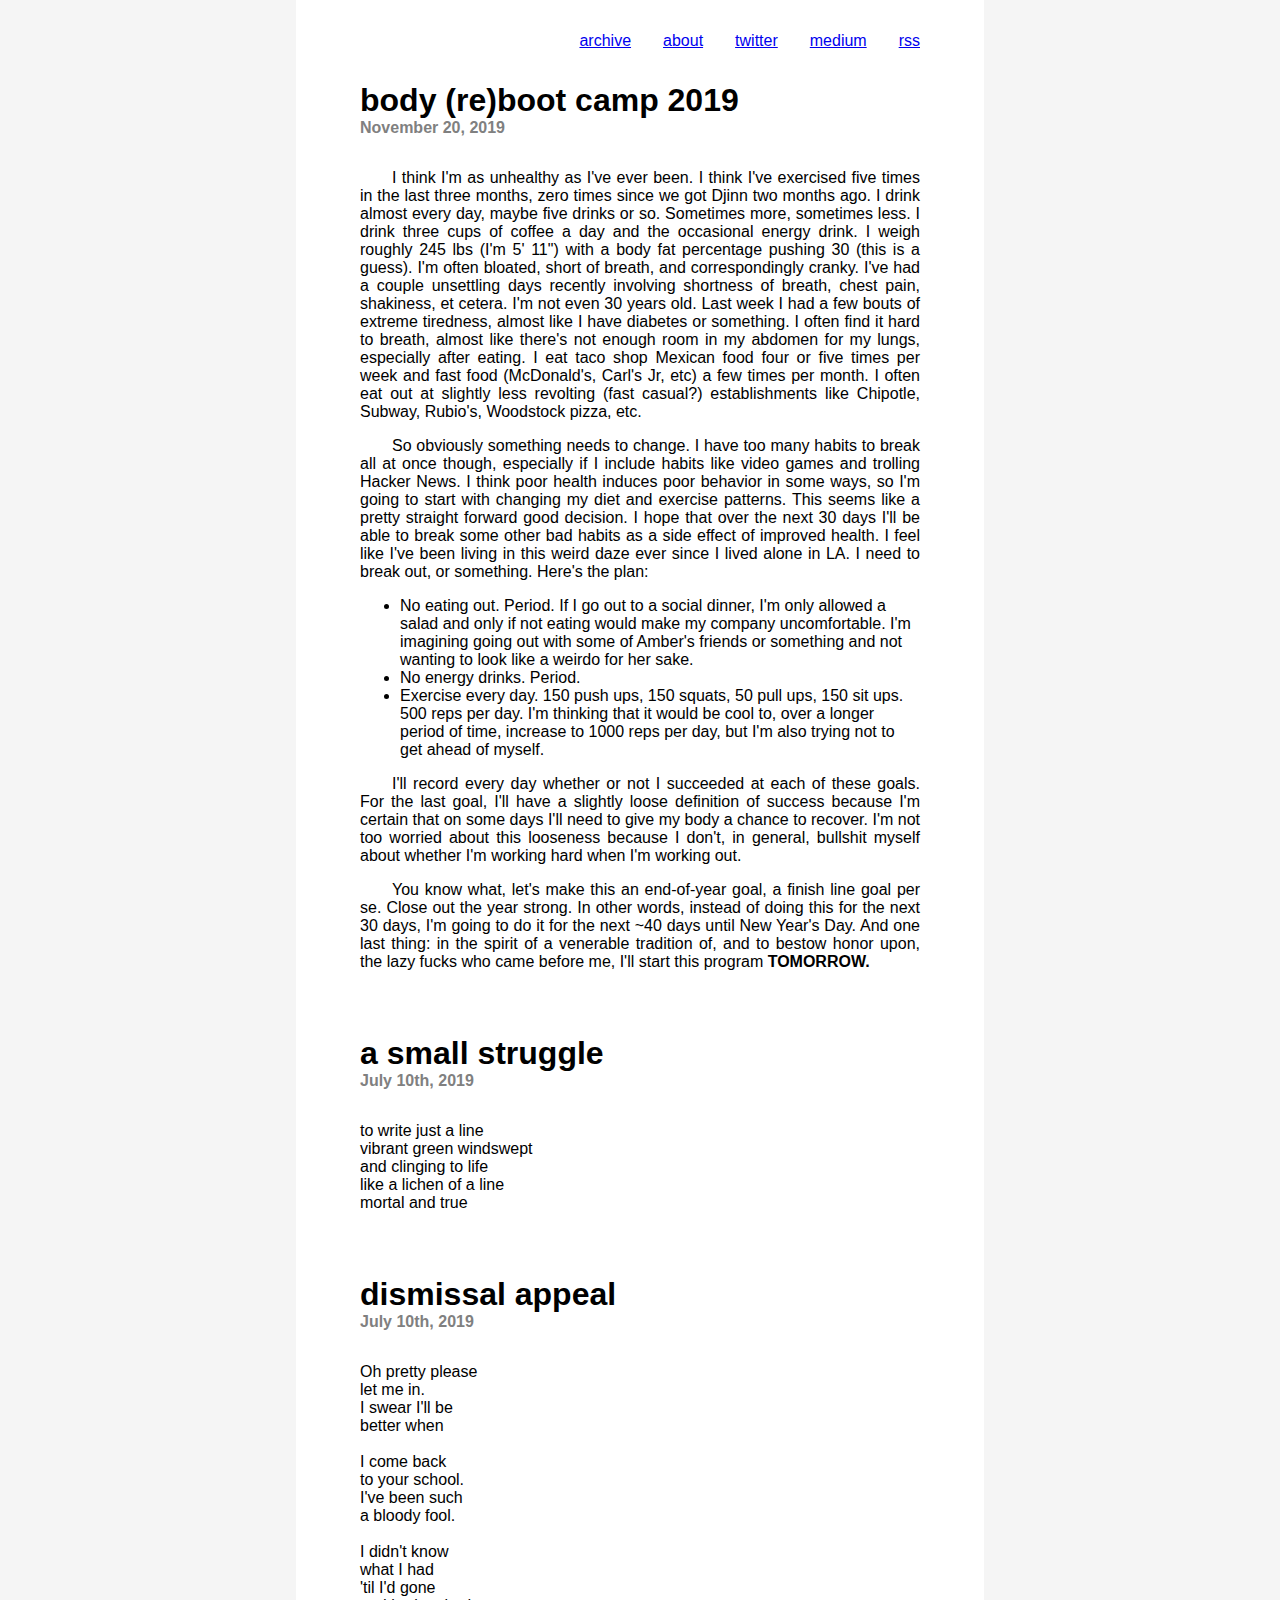
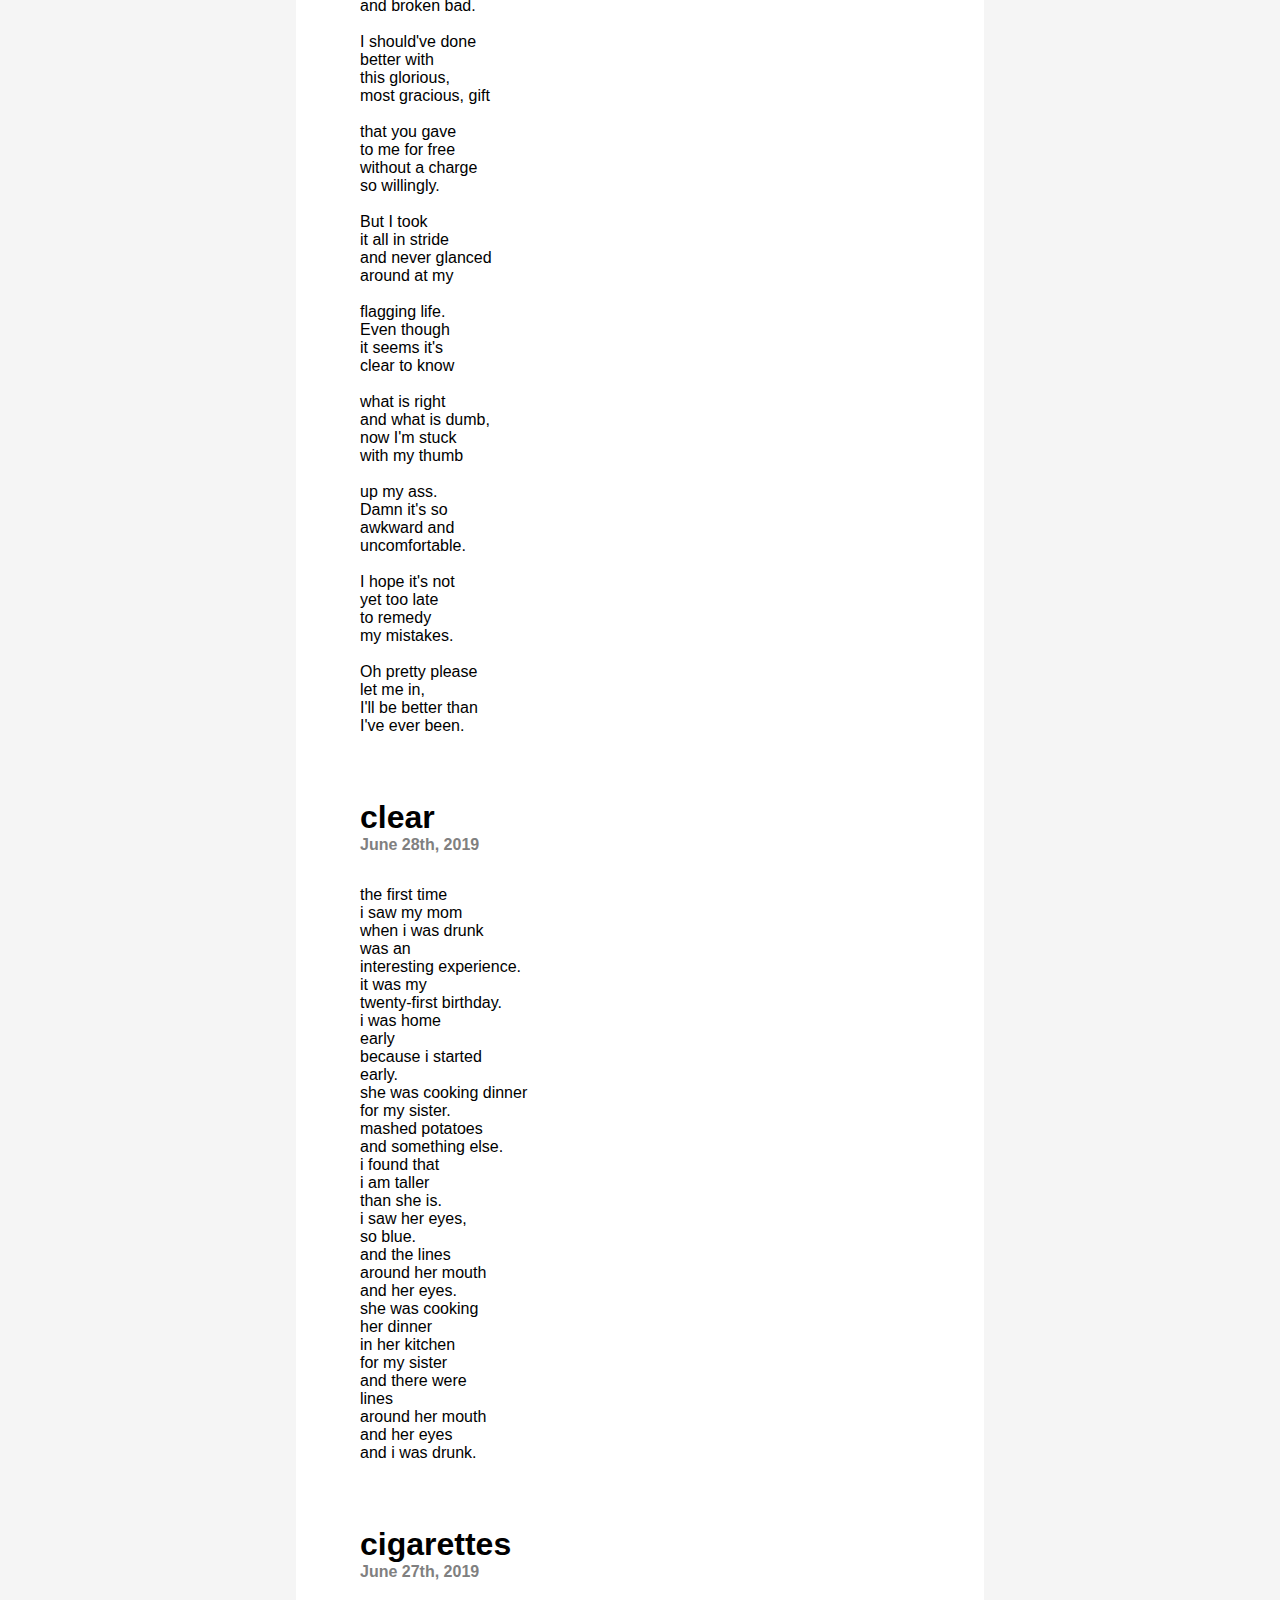
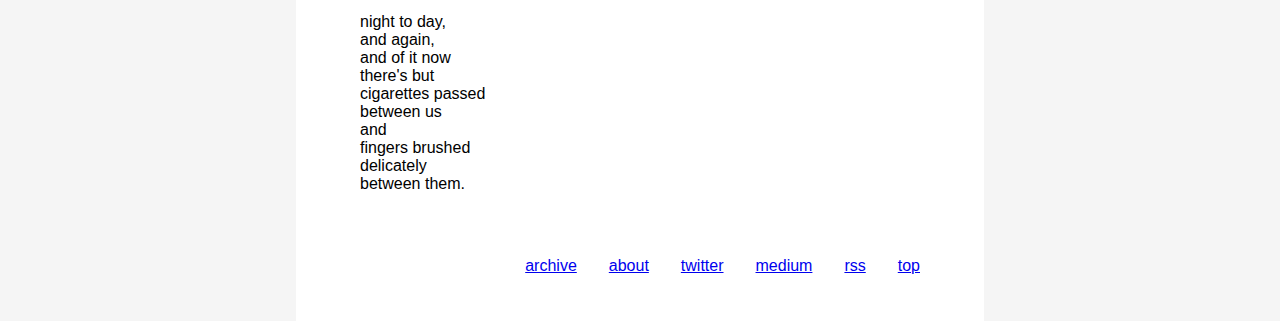
==== src/index.html @ 3541e0ed "Remove 'posted on' from headers" ====
<!DOCTYPE html>
<html>
<head>
   <link rel="stylesheet" content-type="text/css" href="index.css" />
   <title>jckzlg</title>
</head>
<body id="top">
  <header class="main-header">
    <nav>
      <a href="/rss">rss</a>
      <a href="medium">medium</a>
      <a href="twitter">twitter</a>
      <a href="/about">about</a>
      <a href="/archive">archive</a>
      <div style="clear: both" />
    </nav>
  </header>

  <article id="clear" class="reflection">
    <header>
      <h1 class="title">
        body (re)boot camp 2019
      </h1>

      <h4 class="posted-date">
         <time datetime="2019-11-20">November 20, 2019</time>
      </h4>
    </header>

    <p>
      I think I'm as unhealthy as I've ever been. I think I've exercised five times in the last
      three months, zero times since we got Djinn two months ago. I drink almost every day, maybe five
      drinks or so. Sometimes more, sometimes less. I drink three cups of coffee a day and the
      occasional energy drink. I weigh roughly 245 lbs (I'm 5' 11") with
      a body fat percentage pushing 30 (this is a guess). I'm often bloated, short of breath, and
      correspondingly cranky. I've had a couple unsettling days recently involving shortness of breath,
      chest pain, shakiness, et cetera. I'm not even 30 years old. Last week I had a few bouts
      of extreme tiredness, almost like I have diabetes or something. I often find it hard to breath,
      almost like there's not enough room in my abdomen for my lungs, especially after eating. I eat
      taco shop Mexican food four or five times per week and fast food (McDonald's, Carl's Jr, etc) a few
      times per month. I often eat out at slightly less revolting (fast casual?)
      establishments like Chipotle, Subway, Rubio's, Woodstock pizza, etc.
		</p>
    <p>
      So obviously something needs to change. I have too many habits to break all at once though, especially
      if I include habits like video games and trolling Hacker News. I think poor health induces
      poor behavior in some ways, so I'm going to start with changing my diet and exercise patterns. This seems like a pretty
      straight forward good decision. I hope that over the next 30 days I'll be able to break some other  
      bad habits as a side effect of improved health. I feel like I've been living in this weird daze ever since I lived alone in LA. I
      need to break out, or something. Here's the plan:
		</p>
    <ul>
      <li>
        No eating out. Period. If I go out to a social dinner, I'm only allowed a salad and only if
        not eating would make my company uncomfortable. I'm imagining going out with some of Amber's friends
        or something and not wanting to look like a weirdo for her sake.
      </li>
      <li>
        No energy drinks. Period.
      </li>
      <li>
        Exercise every day. 150 push ups, 150 squats, 50 pull ups, 150 sit ups. 500 reps per day. I'm 
        thinking that it would be cool to, over a longer period of time, increase to 1000 reps per
        day, but I'm also trying not to get ahead of myself.
      </li>
     </ul>
     <p>
       I'll record every day whether or not I succeeded at each of these goals. For the last goal, I'll have
       a slightly loose definition of success because I'm certain that on some days I'll need to give
       my body a chance to recover. I'm not too worried about this looseness because I don't, in general,
       bullshit myself about whether I'm working hard when I'm working out.
     </p>
     <p>
       You know what, let's make this an end-of-year goal, a finish line goal per se. Close out the year strong. In other words,
       instead of doing this for the next 30 days, I'm going to do it for the next ~40 days until New
       Year's Day. And one last thing: in the spirit of a venerable tradition of, and to bestow honor upon, the
       lazy fucks who came before me, I'll start this program <strong>TOMORROW.</strong>
     </p>
  </article>

  <article id="clear" class="poem">
    <header>
      <h1 class="title">
        a small struggle
      </h1>

      <h4 class="posted-date">
         <time datetime="2019-07-10">July 10th, 2019</time>
      </h4>
    </header>

    <p>
      to write just a line<br>
      vibrant green windswept<br>
      and clinging to life<br>
      like a lichen of a line<br>
      mortal and true
		</p>
  </article>

  <article id="clear" class="poem">
    <header>
      <h1 class="title">
        dismissal appeal
      </h1>

      <h4 class="posted-date">
         <time datetime="2019-07-10">July 10th, 2019</time>
      </h4>
    </header>

    <p>
      Oh pretty please<br>
      let me in.<br>
      I swear I'll be<br>
      better when<br><br>

      I come back<br>
      to your school.<br>
      I've been such<br>
      a bloody fool.<br><br>

      I didn't know<br>
      what I had<br>
      'til I'd gone<br>
      and broken bad.<br><br>

      I should've done<br>
      better with<br>
      this glorious,<br>
      most gracious, gift<br><br>

      that you gave<br>
      to me for free<br>
      without a charge<br>
      so willingly.<br><br>

      But I took<br>
      it all in stride<br>
      and never glanced<br>
      around at my<br><br>

      flagging life.<br>
      Even though<br>
      it seems it's<br>
      clear to know<br><br>

      what is right<br>
      and what is dumb,<br>
      now I'm stuck<br>
      with my thumb<br><br>

      up my ass.<br>
      Damn it's so<br>
      awkward and<br>
      uncomfortable.<br><br>

      I hope it's not<br>
      yet too late<br>
      to remedy<br>
      my mistakes.<br><br>

      Oh pretty please<br>
      let me in,<br>
      I'll be better than<br>
      I've ever been.
		</p>
  </article>

  <article id="clear" class="poem">
    <header>
      <h1 class="title">
        clear
      </h1>

      <h4 class="posted-date">
         <time datetime="2019-06-28">June 28th, 2019</time>
      </h4>
    </header>

    <p>
			the first time<br>
			i saw my mom<br>
			when i was drunk<br>
			was an<br>
			interesting experience.<br>
			it was my<br>
			twenty-first birthday.<br>
			i was home<br>
			early<br>
			because i started<br>
			early.<br>
			she was cooking dinner<br>
			for my sister.<br>
			mashed potatoes<br>
			and something else.<br>
			i found that<br>
			i am taller<br>
			than she is.<br>
			i saw her eyes,<br>
			so blue.<br>
			and the lines<br>
			around her mouth<br>
			and her eyes.<br>
			she was cooking<br>
			her dinner<br>
			in her kitchen<br>
      for my sister<br>
			and there were<br>
			lines<br>
			around her mouth<br>
			and her eyes<br>
			and i was drunk.<br>
		</p>
  </article>

  <article id="cigarettse" class="poem">
    <header>
      <h1 class="title">
        cigarettes
      </h1>

      <h4 class="posted-date">
         <time datetime="2019-06-27">June 27th, 2019</time>
      </h4>
    </header>

    <p>
      night to day,<br>
      and again,<br>
      and of it now<br>
      there's but<br>
      cigarettes passed<br>
      between us<br>
      and<br>
      fingers brushed<br>
      delicately<br>
      between them.<br>
		</p>
  </article>

  <nav>
    <a href="#top">top</a>
    <a href="/rss">rss</a>
    <a href="medium">medium</a>
    <a href="twitter">twitter</a>
    <a href="/about">about</a>
    <a href="/archive">archive</a>
  </nav>
</body>

</html>
---- src/index.css ----
/*******************************************************************************
 * GENERAL STYLES
 ******************************************************************************/
h1,
h2,
h3,
h4,
h5,
h6 {
  margin: 0;
  padding: 0;
}

html {
  background-color: WhiteSmoke;
}

body {
  background-color: white;
  font-size: 16px;
  font-family: Verdana, Arial;
  margin: auto;
  max-width: 35em;
  padding: 0 4em 4em 4em;
}

/*******************************************************************************
 * HEADER STYLES
 ******************************************************************************/

.main-header {
  width: auto;
  margin: auto;
  padding-top: 2em;
  padding-bottom: 2em;
}

nav a {
  float: right;
  margin-left: 2em;
}

/*******************************************************************************
 * POST STYLES
 ******************************************************************************/

article {
  margin-bottom: 4em;
}

.reflection p {
  text-indent: 2em;
  text-align: justify;
}

header {
  margin-bottom: 2em;
}

.title {
  margin-bottom: 0;
}

.posted-date {
  color: Gray;
}

blockquote {
  text-align: left;
  font-size: 1.25em;
  color: Gray;
}
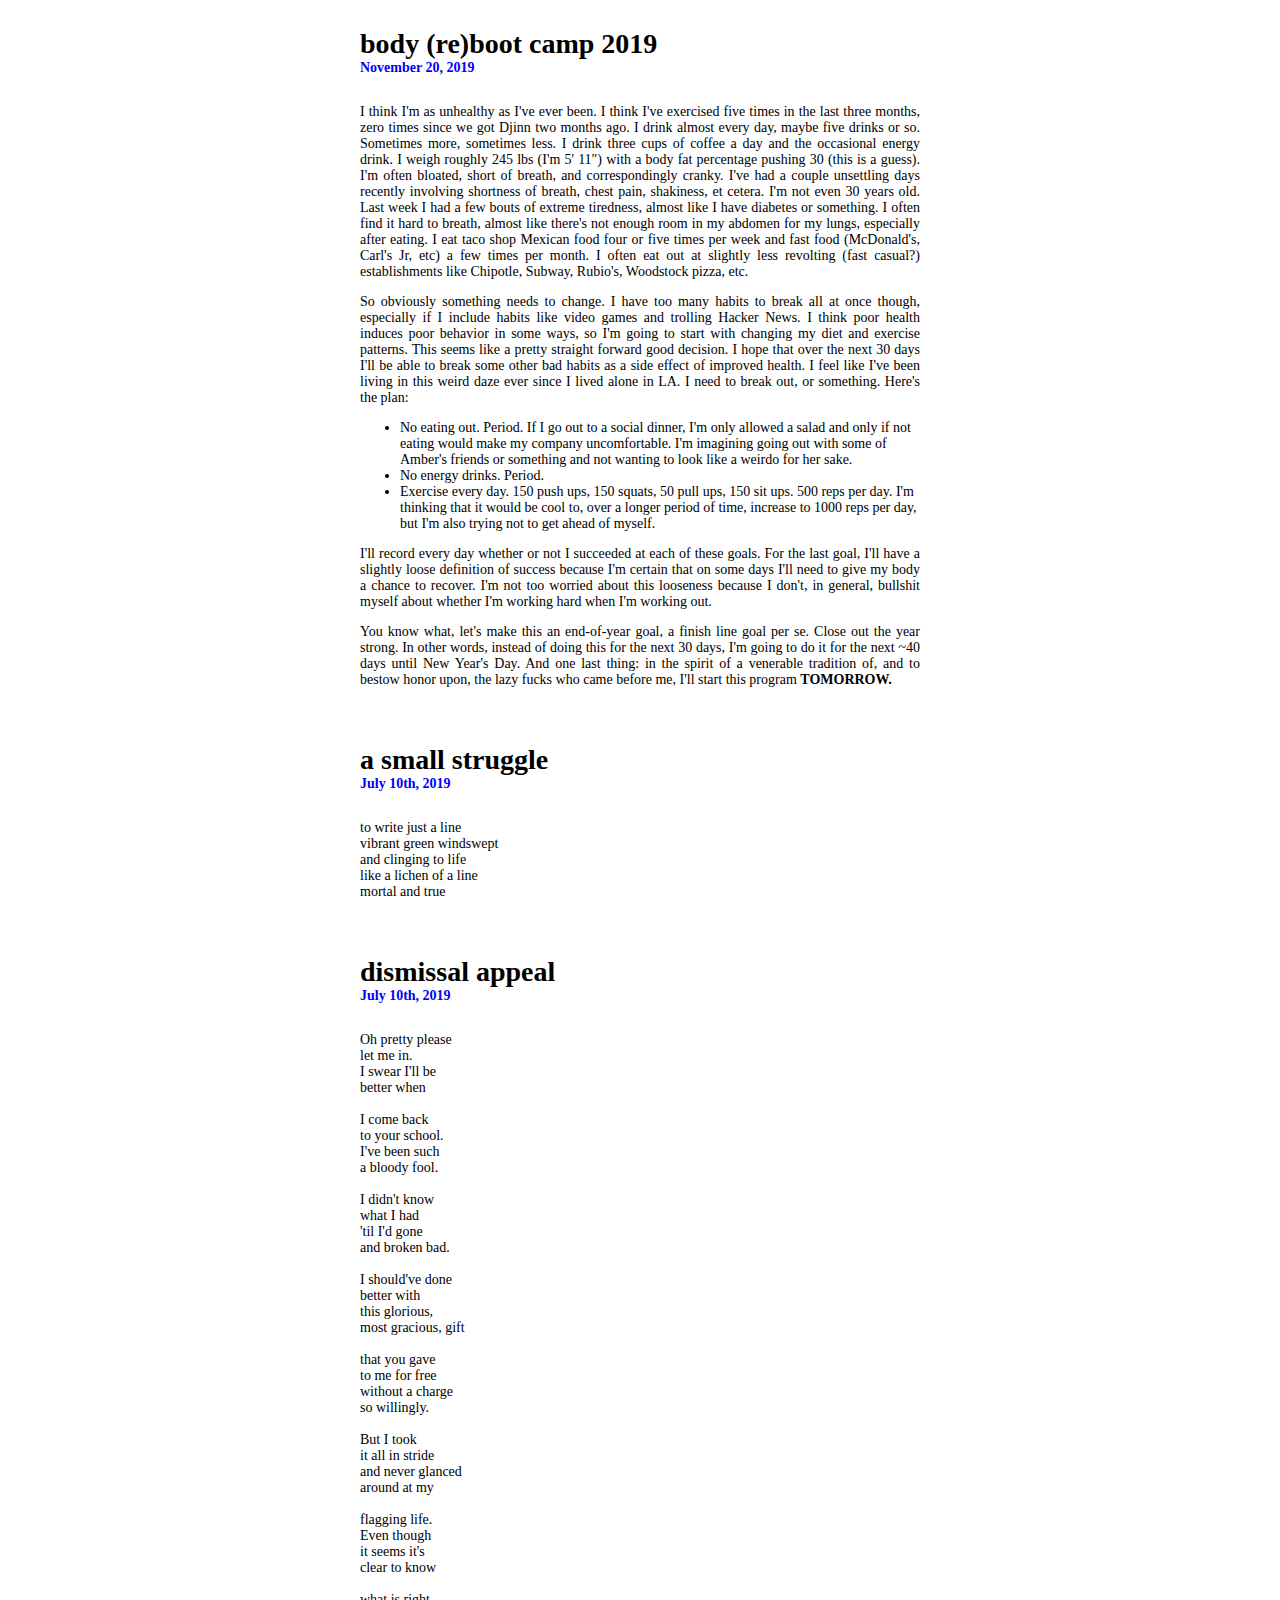
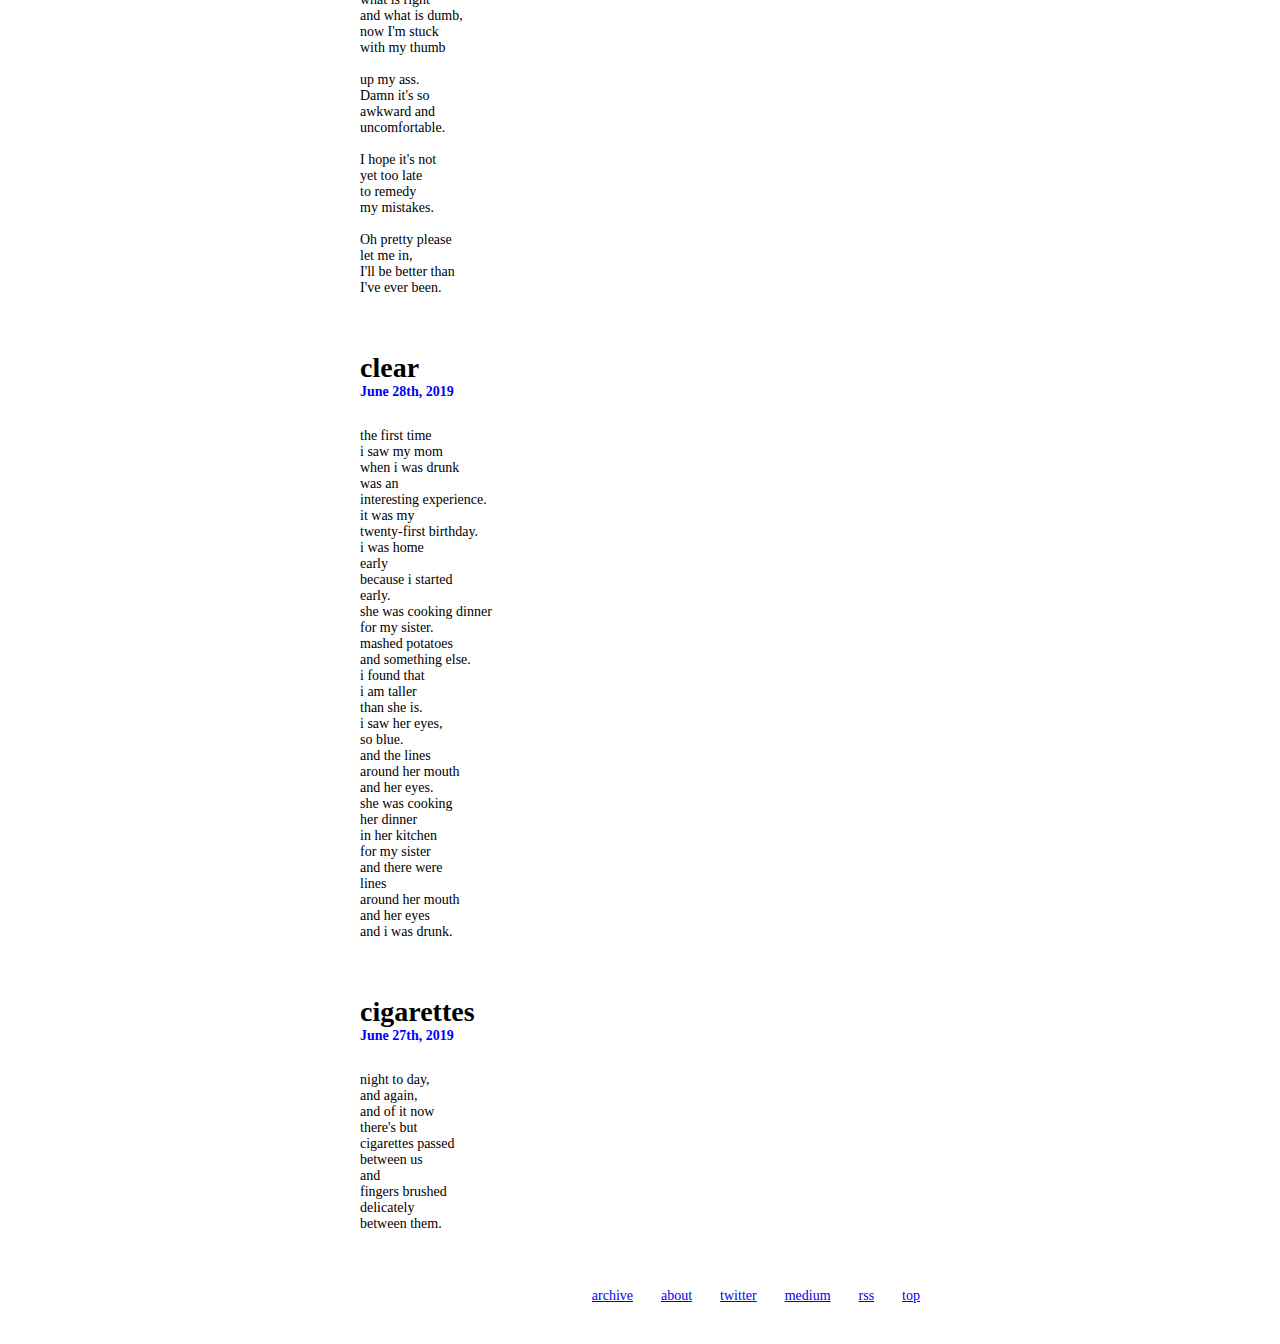
==== commit f1e3282a: "Remove header nav. Update typography." ====
--- a/src/index.html
+++ b/src/index.html
@@ -5,17 +5,6 @@
    <title>jckzlg</title>
 </head>
 <body id="top">
-  <header class="main-header">
-    <nav>
-      <a href="/rss">rss</a>
-      <a href="medium">medium</a>
-      <a href="twitter">twitter</a>
-      <a href="/about">about</a>
-      <a href="/archive">archive</a>
-      <div style="clear: both" />
-    </nav>
-  </header>
-
   <article id="clear" class="reflection">
     <header>
       <h1 class="title">
--- a/src/index.css
+++ b/src/index.css
@@ -11,29 +11,17 @@
   padding: 0;
 }
 
-html {
-  background-color: WhiteSmoke;
-}
-
 body {
-  background-color: white;
-  font-size: 16px;
-  font-family: Verdana, Arial;
+  font-size: 14px;
+  font-family: Avenir;
   margin: auto;
-  max-width: 35em;
-  padding: 0 4em 4em 4em;
+  max-width: 40em;
+  padding: 2em 4em 4em 4em;
 }
 
 /*******************************************************************************
  * HEADER STYLES
  ******************************************************************************/
-
-.main-header {
-  width: auto;
-  margin: auto;
-  padding-top: 2em;
-  padding-bottom: 2em;
-}
 
 nav a {
   float: right;
@@ -49,7 +37,6 @@
 }
 
 .reflection p {
-  text-indent: 2em;
   text-align: justify;
 }
 
@@ -62,12 +49,11 @@
 }
 
 .posted-date {
+  color: blue;
+}
+
+blockquote {
+  font-size: 1.1em;
   color: Gray;
 }
 
-blockquote {
-  text-align: left;
-  font-size: 1.25em;
-  color: Gray;
-}
-
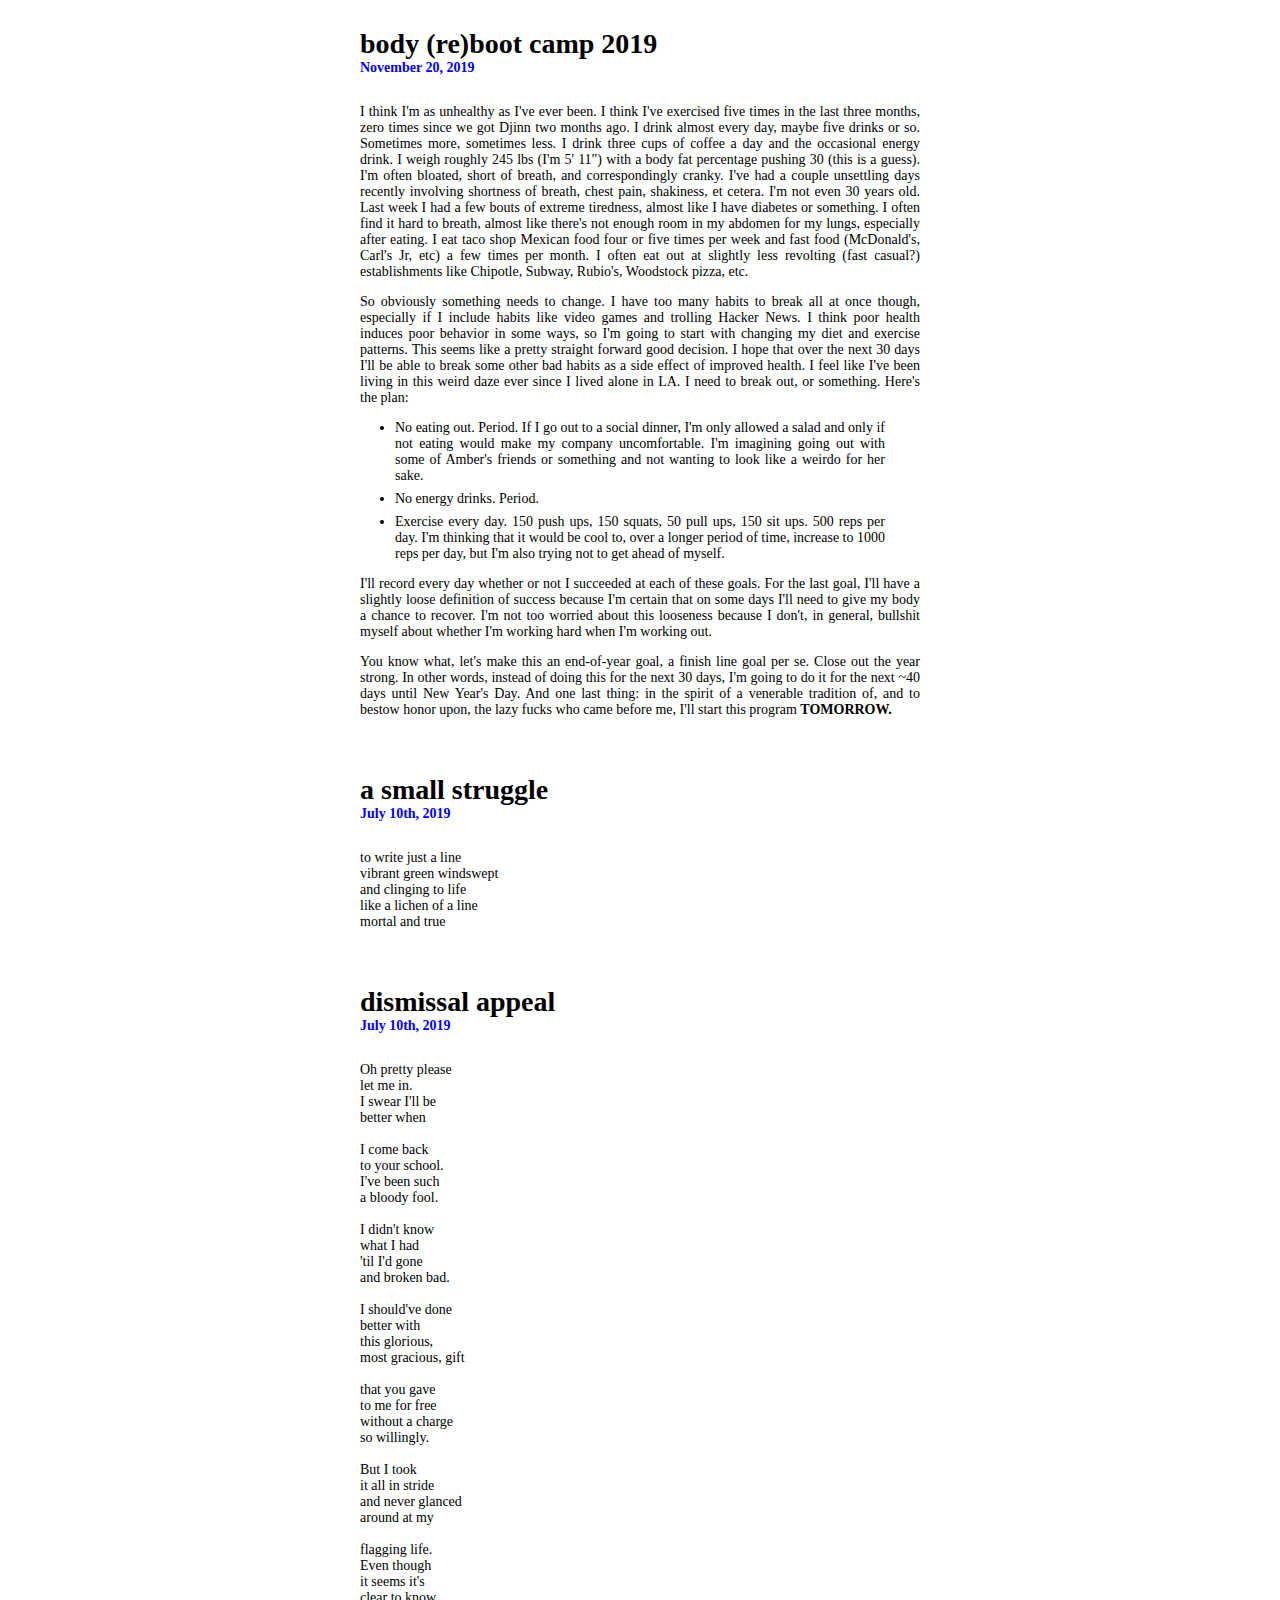
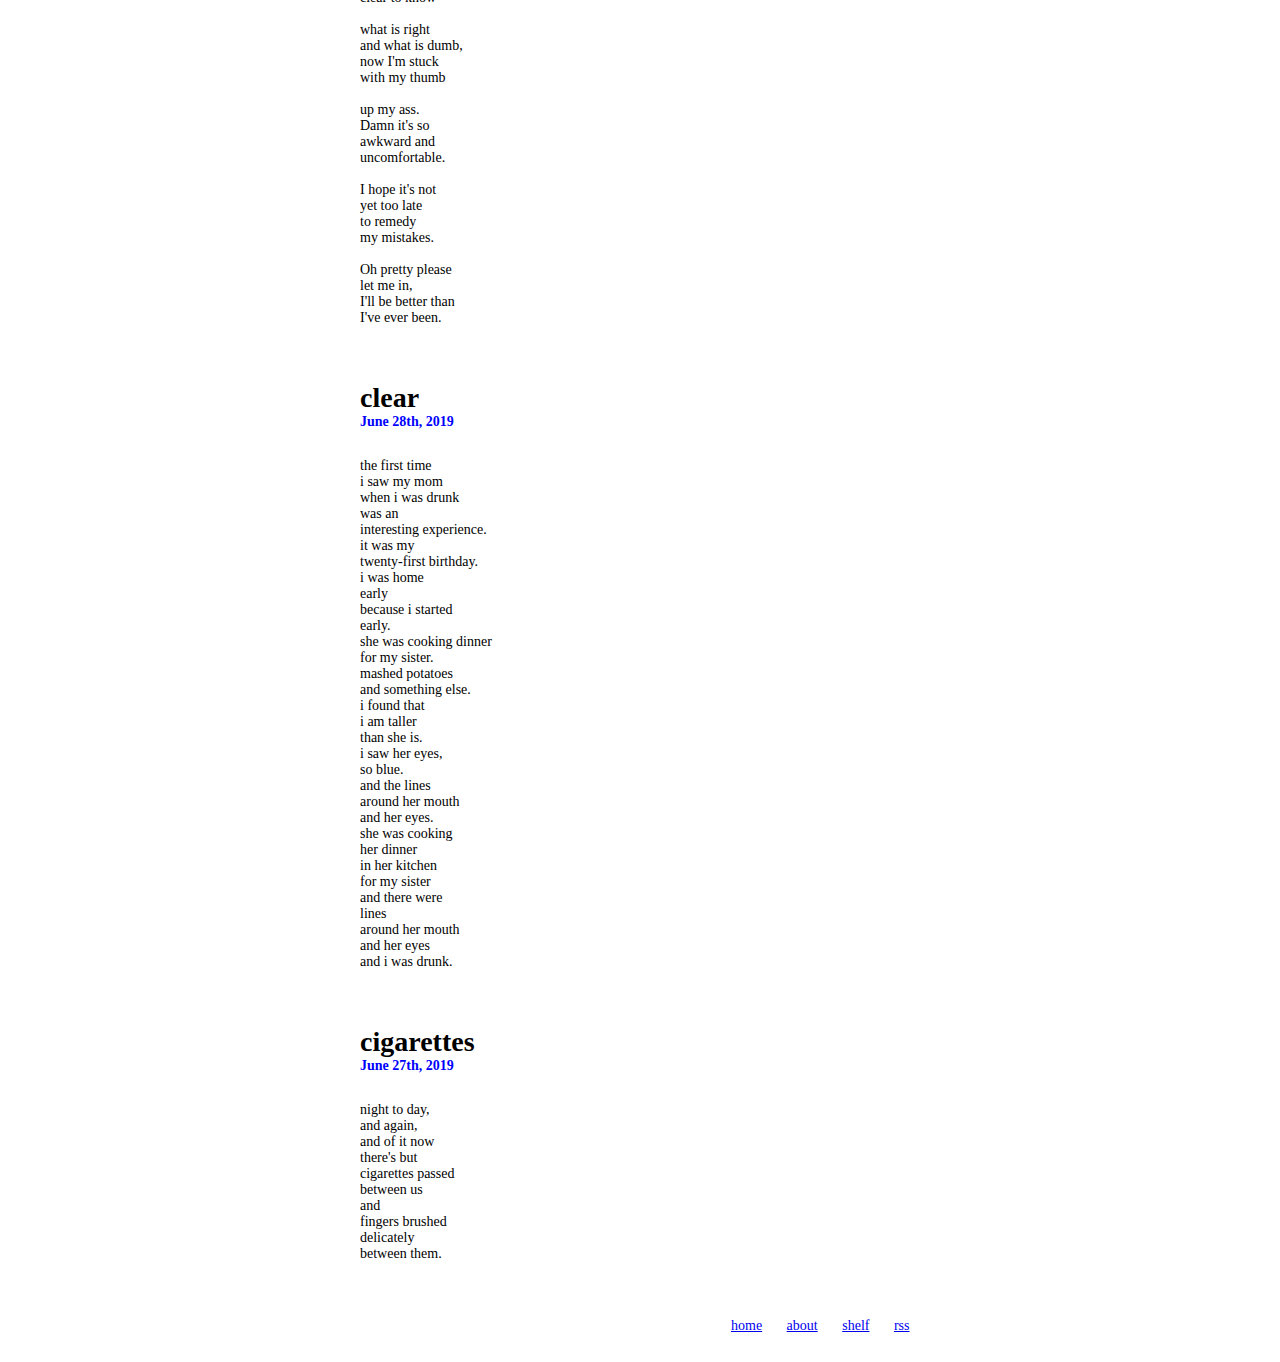
==== commit e6198be8: "Simplify index.css" ====
--- a/src/index.html
+++ b/src/index.html
@@ -229,12 +229,10 @@
   </article>
 
   <nav>
-    <a href="#top">top</a>
+    <a href="#top">home</a>
+    <a href="/about">about</a>
+    <a href="/shelf">shelf</a>
     <a href="/rss">rss</a>
-    <a href="medium">medium</a>
-    <a href="twitter">twitter</a>
-    <a href="/about">about</a>
-    <a href="/archive">archive</a>
   </nav>
 </body>
 
--- a/src/index.css
+++ b/src/index.css
@@ -6,7 +6,9 @@
 h3,
 h4,
 h5,
-h6 {
+h6,
+ul,
+li {
   margin: 0;
   padding: 0;
 }
@@ -16,16 +18,19 @@
   font-family: Avenir;
   margin: auto;
   max-width: 40em;
-  padding: 2em 4em 4em 4em;
+  padding: 2em 0 2em 0;
 }
 
 /*******************************************************************************
  * HEADER STYLES
  ******************************************************************************/
 
+nav {
+  text-align: right;
+  margin-top: 2em;
+}
 nav a {
-  float: right;
-  margin-left: 2em;
+  margin: 0.75em;
 }
 
 /*******************************************************************************
@@ -40,7 +45,7 @@
   text-align: justify;
 }
 
-header {
+article header {
   margin-bottom: 2em;
 }
 
@@ -52,8 +57,19 @@
   color: blue;
 }
 
-blockquote {
-  font-size: 1.1em;
-  color: Gray;
+article ul {
+  padding: 0em 2em 0em 2em;
+  text-align: justify;
+}
+article li {
+  margin: 0.5em;
 }
 
+/*******************************************************************************
+ * SHELF STYLES
+ ******************************************************************************/
+
+.book {
+  list-style-type: none;
+  line-height: 1;
+}
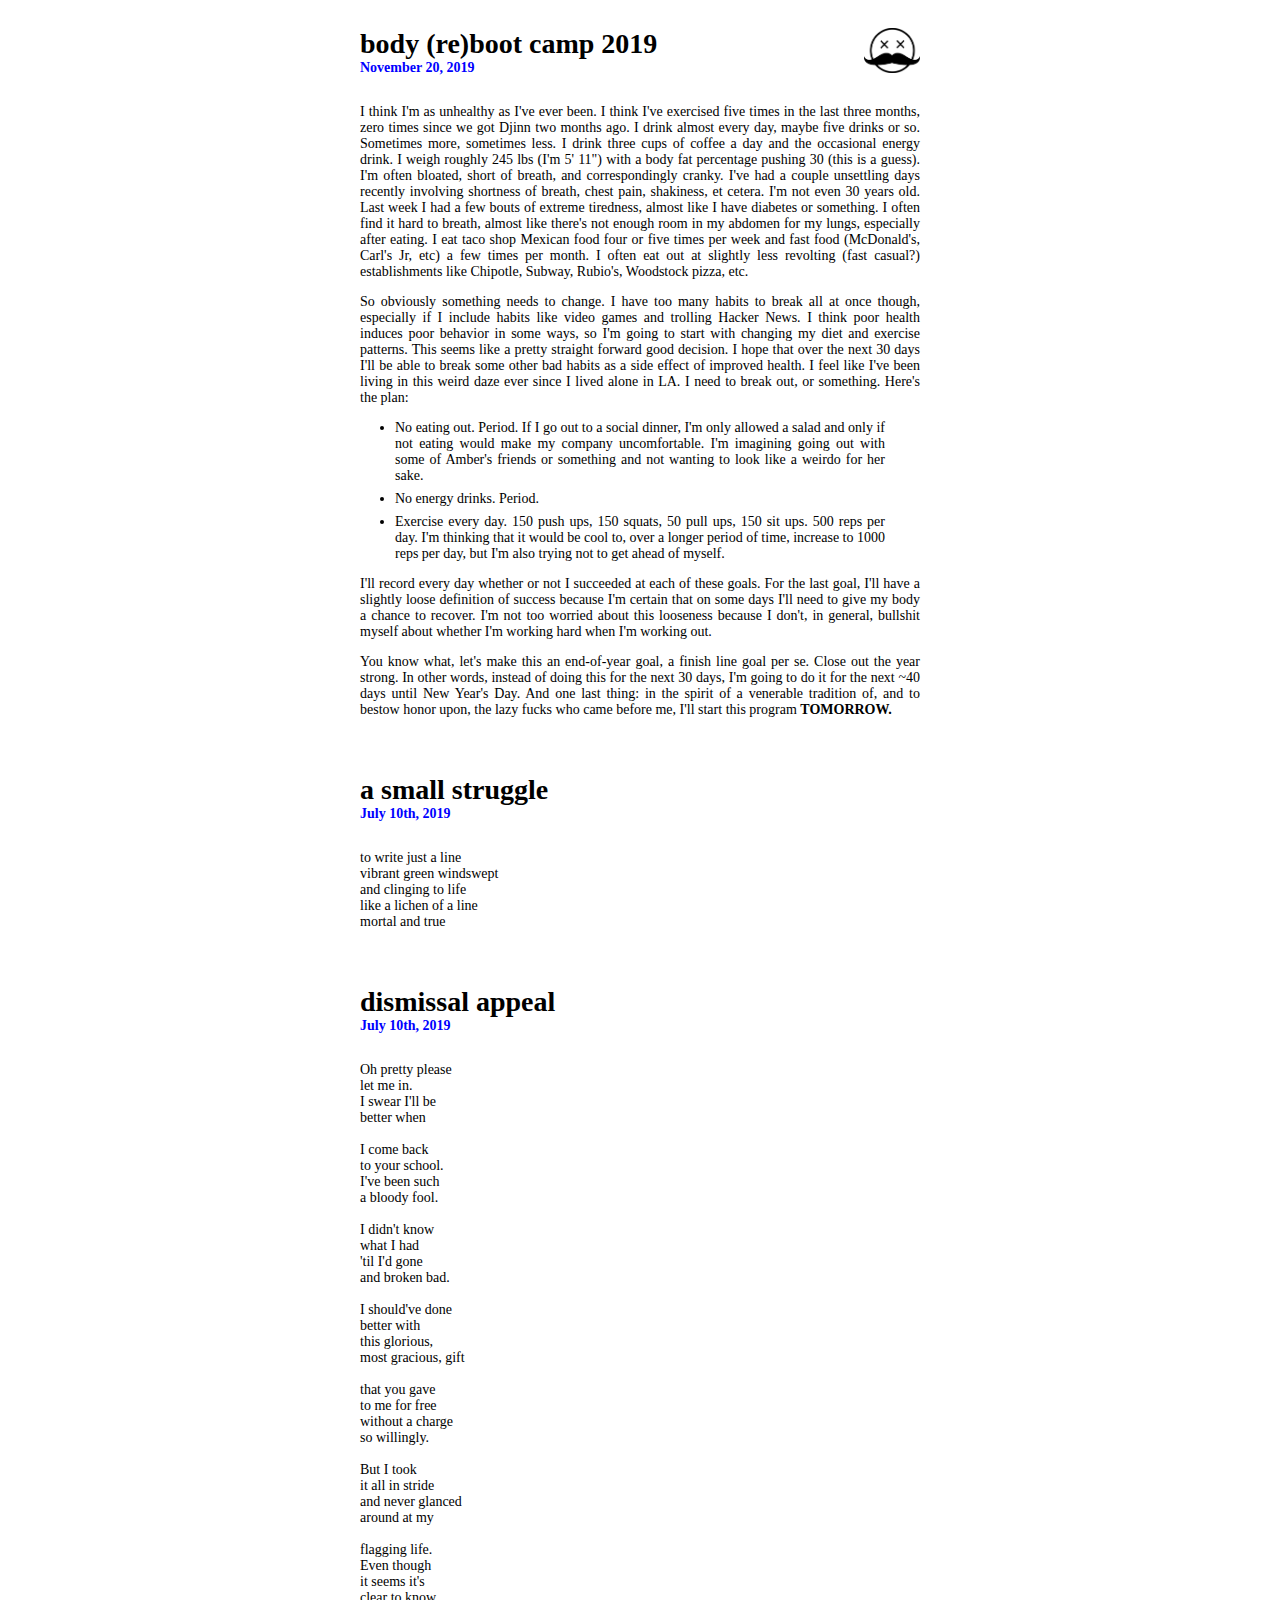
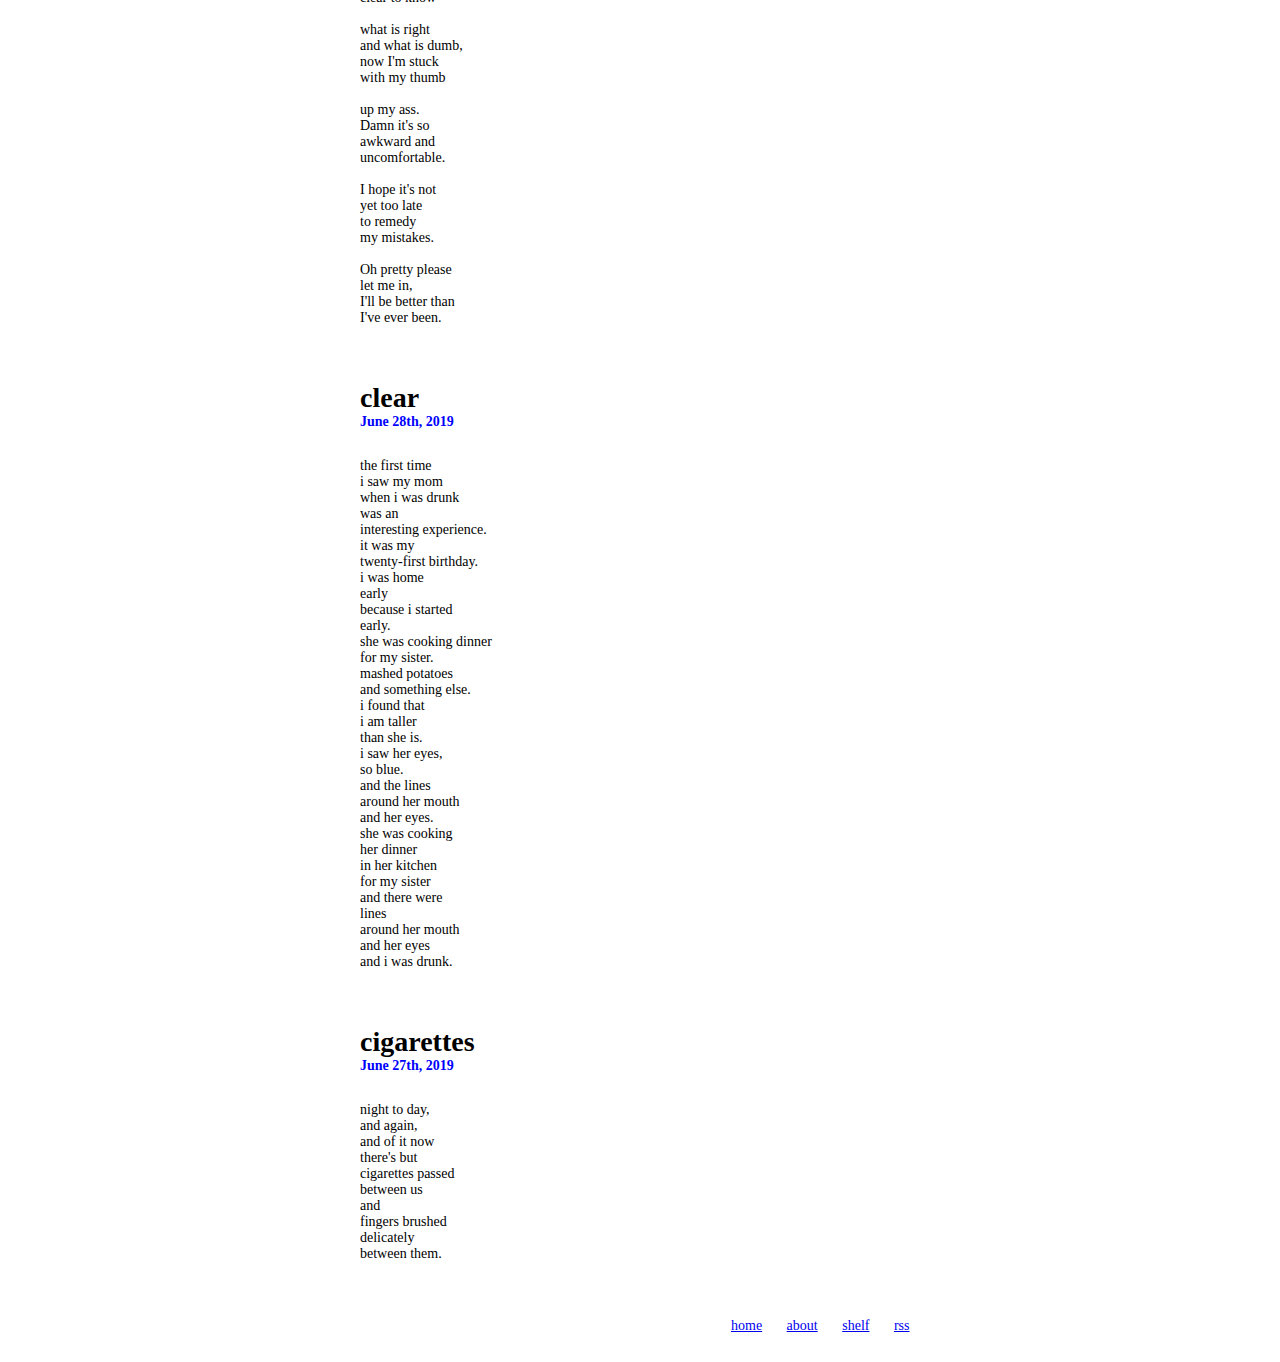
==== commit eeaa9058: "Add moustache image" ====
--- a/src/index.html
+++ b/src/index.html
@@ -1,10 +1,12 @@
 <!DOCTYPE html>
 <html>
 <head>
+   <link rel="icon" href="images/moustache.png" type="image/x-icon"/>
    <link rel="stylesheet" content-type="text/css" href="index.css" />
    <title>jckzlg</title>
 </head>
 <body id="top">
+  <a href="/"><img id="top-icon" src="images/moustache.png" /></a>
   <article id="clear" class="reflection">
     <header>
       <h1 class="title">
--- a/src/index.css
+++ b/src/index.css
@@ -22,8 +22,12 @@
 }
 
 /*******************************************************************************
- * HEADER STYLES
+ * NAV STYLES
  ******************************************************************************/
+#top-icon {
+  float: right;
+  width: 10%;
+}
 
 nav {
   text-align: right;
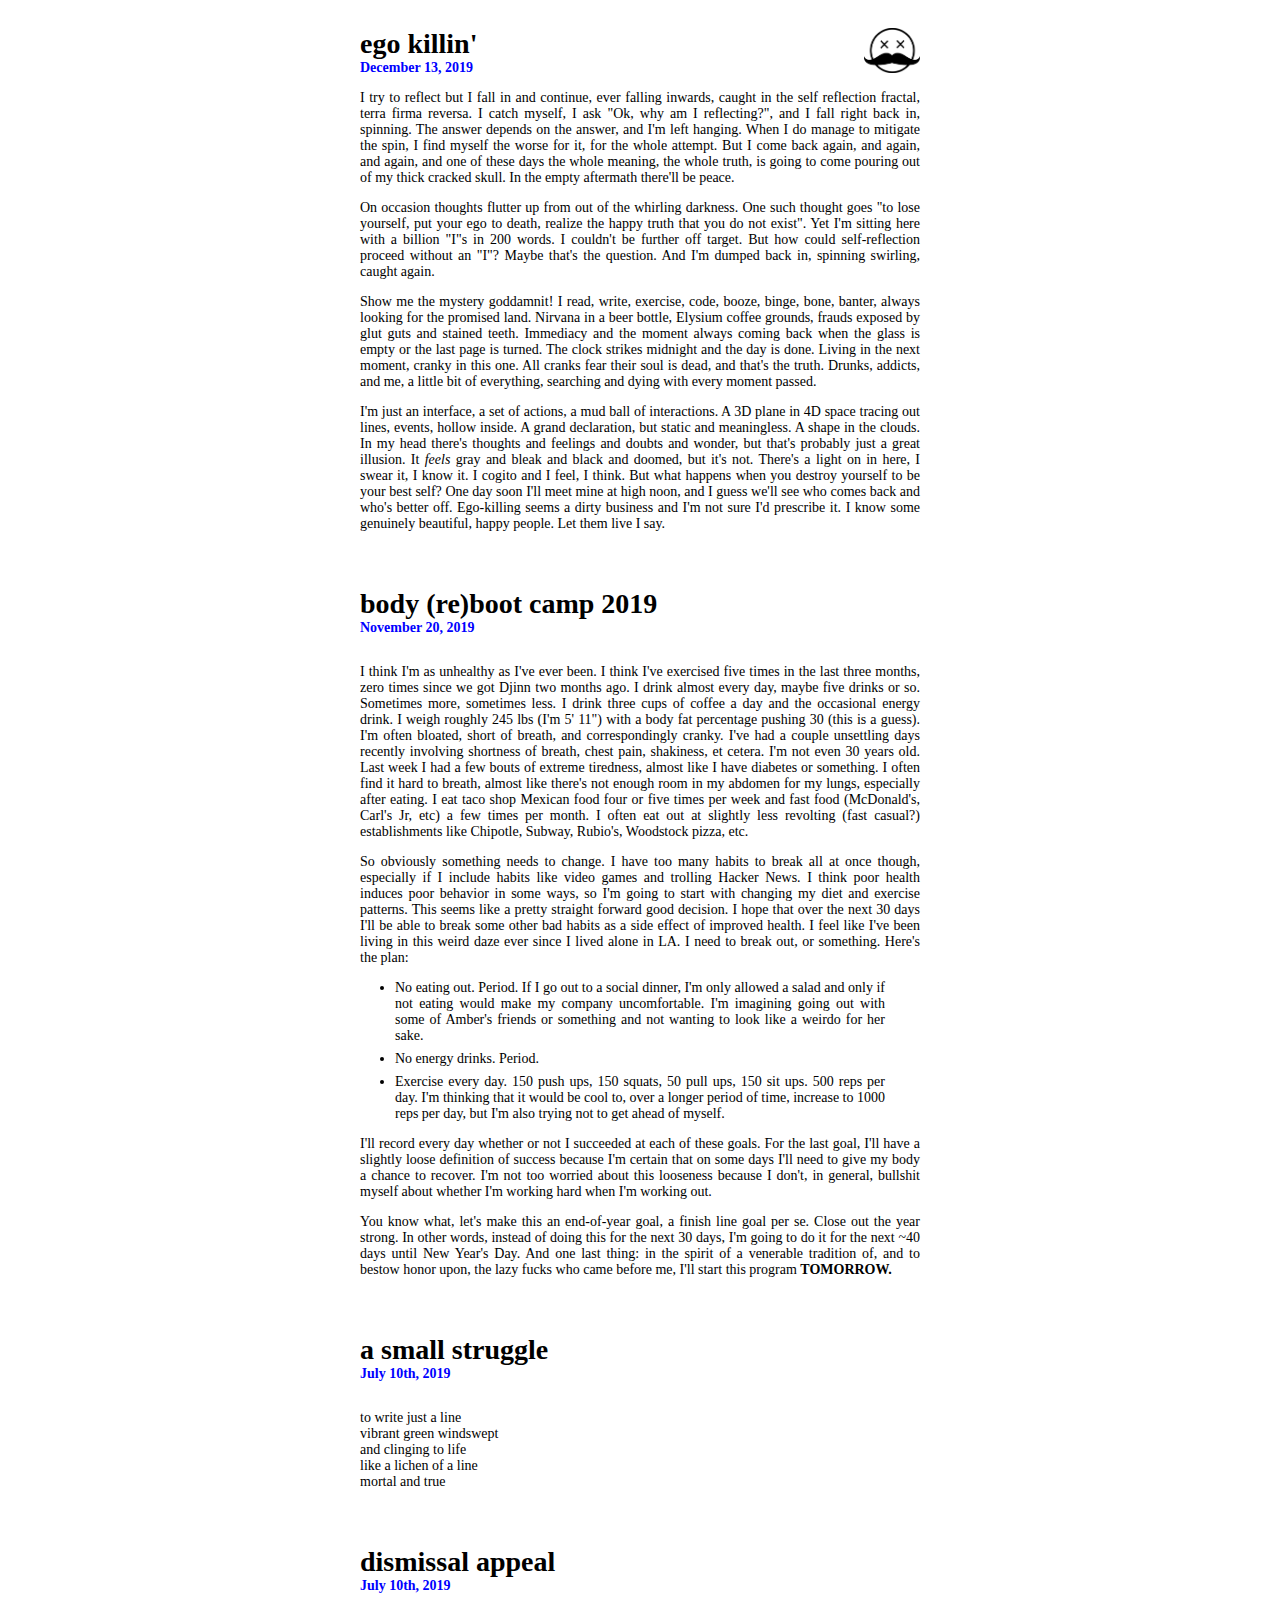
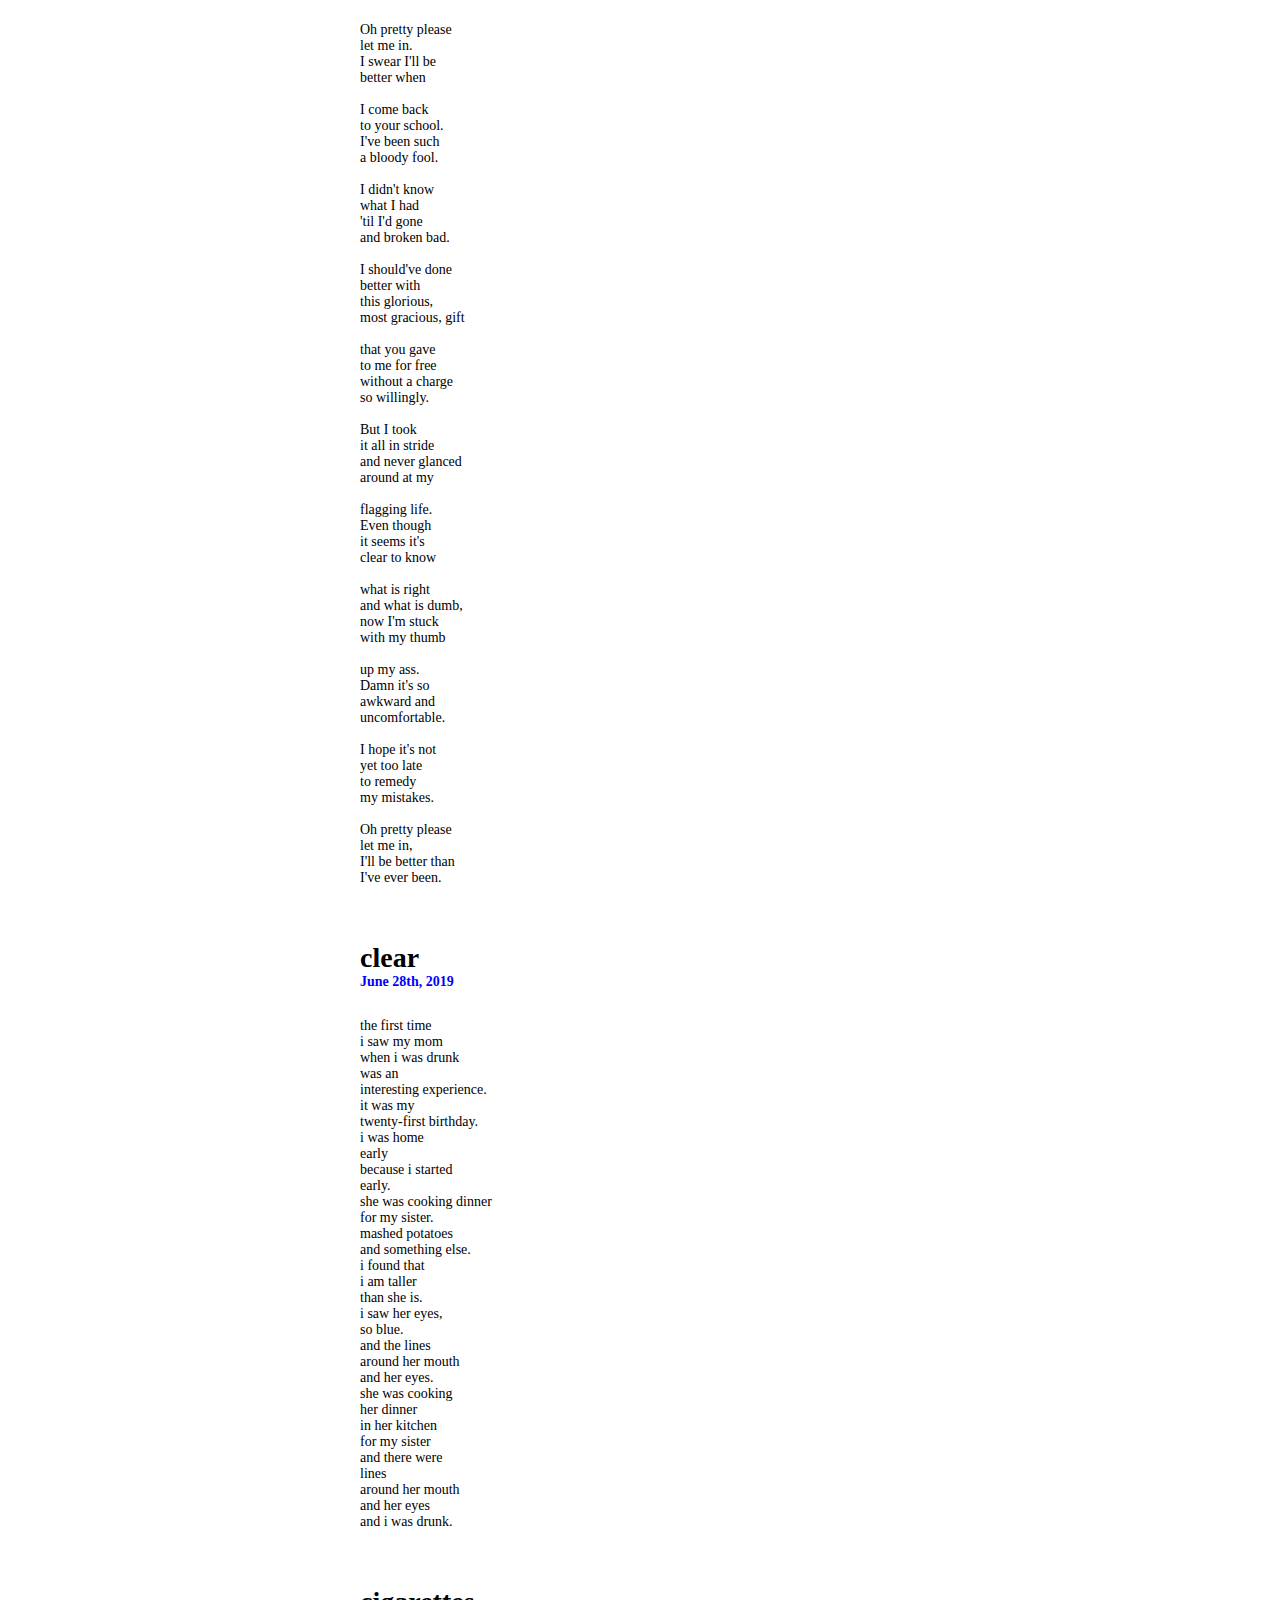
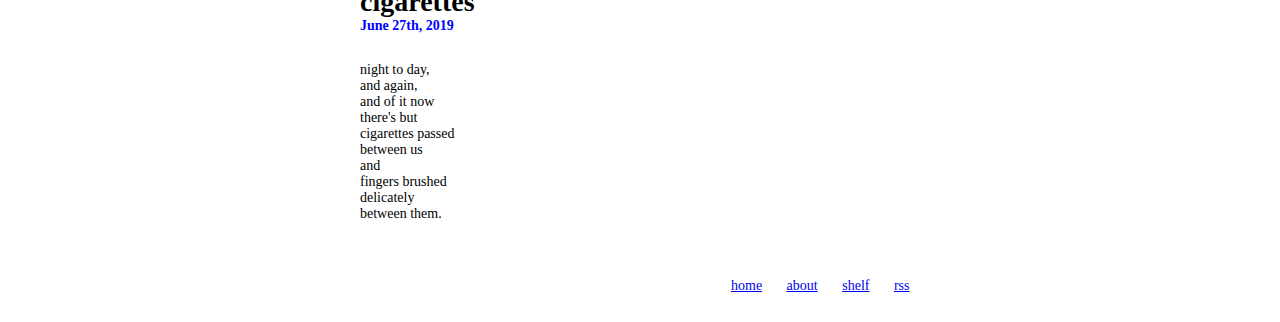
==== commit 649a5160: "Add ego killin'" ====
--- a/src/index.html
+++ b/src/index.html
@@ -7,6 +7,31 @@
 </head>
 <body id="top">
   <a href="/"><img id="top-icon" src="images/moustache.png" /></a>
+  <article id="clear" class="reflection">
+    <header>
+      <h1 class="title">
+        ego killin'
+      </h1>
+
+      <h4 class="posted-date">
+         <time datetime="2019-12-13">December 13, 2019</time>
+      </h4>
+
+      <p>
+I try to reflect but I fall in and continue, ever falling inwards, caught in the self reflection fractal, terra firma reversa. I catch myself, I ask "Ok, why am I reflecting?", and I fall right back in, spinning. The answer depends on the answer, and I'm left hanging. When I do manage to mitigate the spin, I find myself the worse for it, for the whole attempt. But I come back again, and again, and again, and one of these days the whole meaning, the whole truth, is going to come pouring out of my thick cracked skull. In the empty aftermath there'll be peace.
+      </p>
+      <p>
+On occasion thoughts flutter up from out of the whirling darkness. One such thought goes "to lose yourself, put your ego to death, realize the happy truth that you do not exist". Yet I'm sitting here with a billion "I"s in 200 words.  I couldn't be further off target. But how could self-reflection proceed without an "I"? Maybe that's the question. And I'm dumped back in, spinning swirling, caught again.
+      </p>
+      <p>
+Show me the mystery goddamnit! I read, write, exercise, code, booze, binge, bone, banter, always looking for the promised land. Nirvana in a beer bottle, Elysium coffee grounds, frauds exposed by glut guts and stained teeth. Immediacy and the moment always coming back when the glass is empty or the last page is turned. The clock strikes midnight and the day is done. Living in the next moment, cranky in this one. All cranks fear their soul is dead, and that's the truth. Drunks, addicts, and me, a little bit of everything, searching and dying with every moment passed.
+      </p>
+      <p>
+I'm just an interface, a set of actions, a mud ball of interactions. A 3D plane in 4D space tracing out lines, events, hollow inside. A grand declaration, but static and meaningless. A shape in the clouds. In my head there's thoughts and feelings and doubts and wonder, but that's probably just a great illusion. It <em>feels</em> gray and bleak and black and doomed, but it's not. There's a light on in here, I swear it, I know it. I cogito and I feel, I think. But what happens when you destroy yourself to be your best self? One day soon I'll meet mine at high noon, and I guess we'll see who comes back and who's better off. Ego-killing seems a dirty business and I'm not sure I'd prescribe it. I know some genuinely beautiful, happy people. Let them live I say.
+      </p>
+    </header>
+
+  </article>
   <article id="clear" class="reflection">
     <header>
       <h1 class="title">
--- a/src/index.css
+++ b/src/index.css
@@ -18,7 +18,7 @@
   font-family: Avenir;
   margin: auto;
   max-width: 40em;
-  padding: 2em 0 2em 0;
+  padding: 2em 2em 2em 2em;
 }
 
 /*******************************************************************************
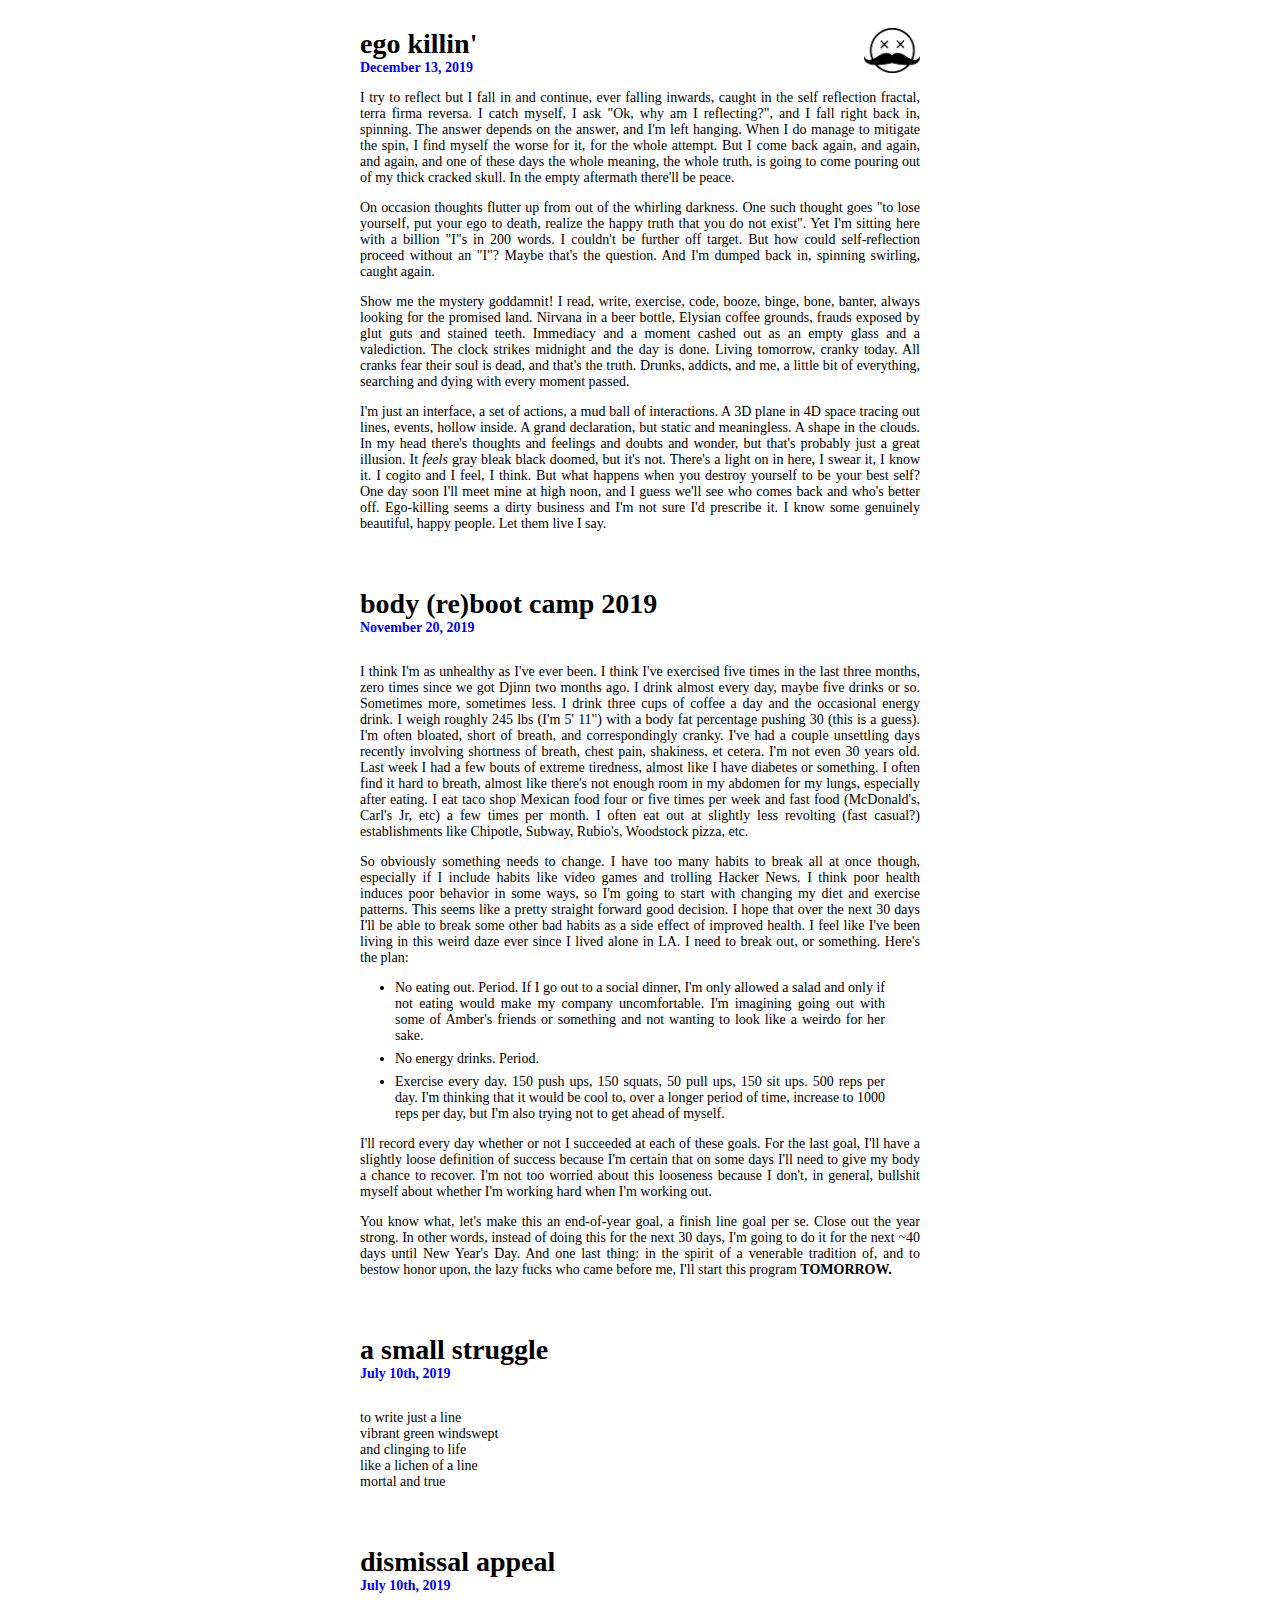
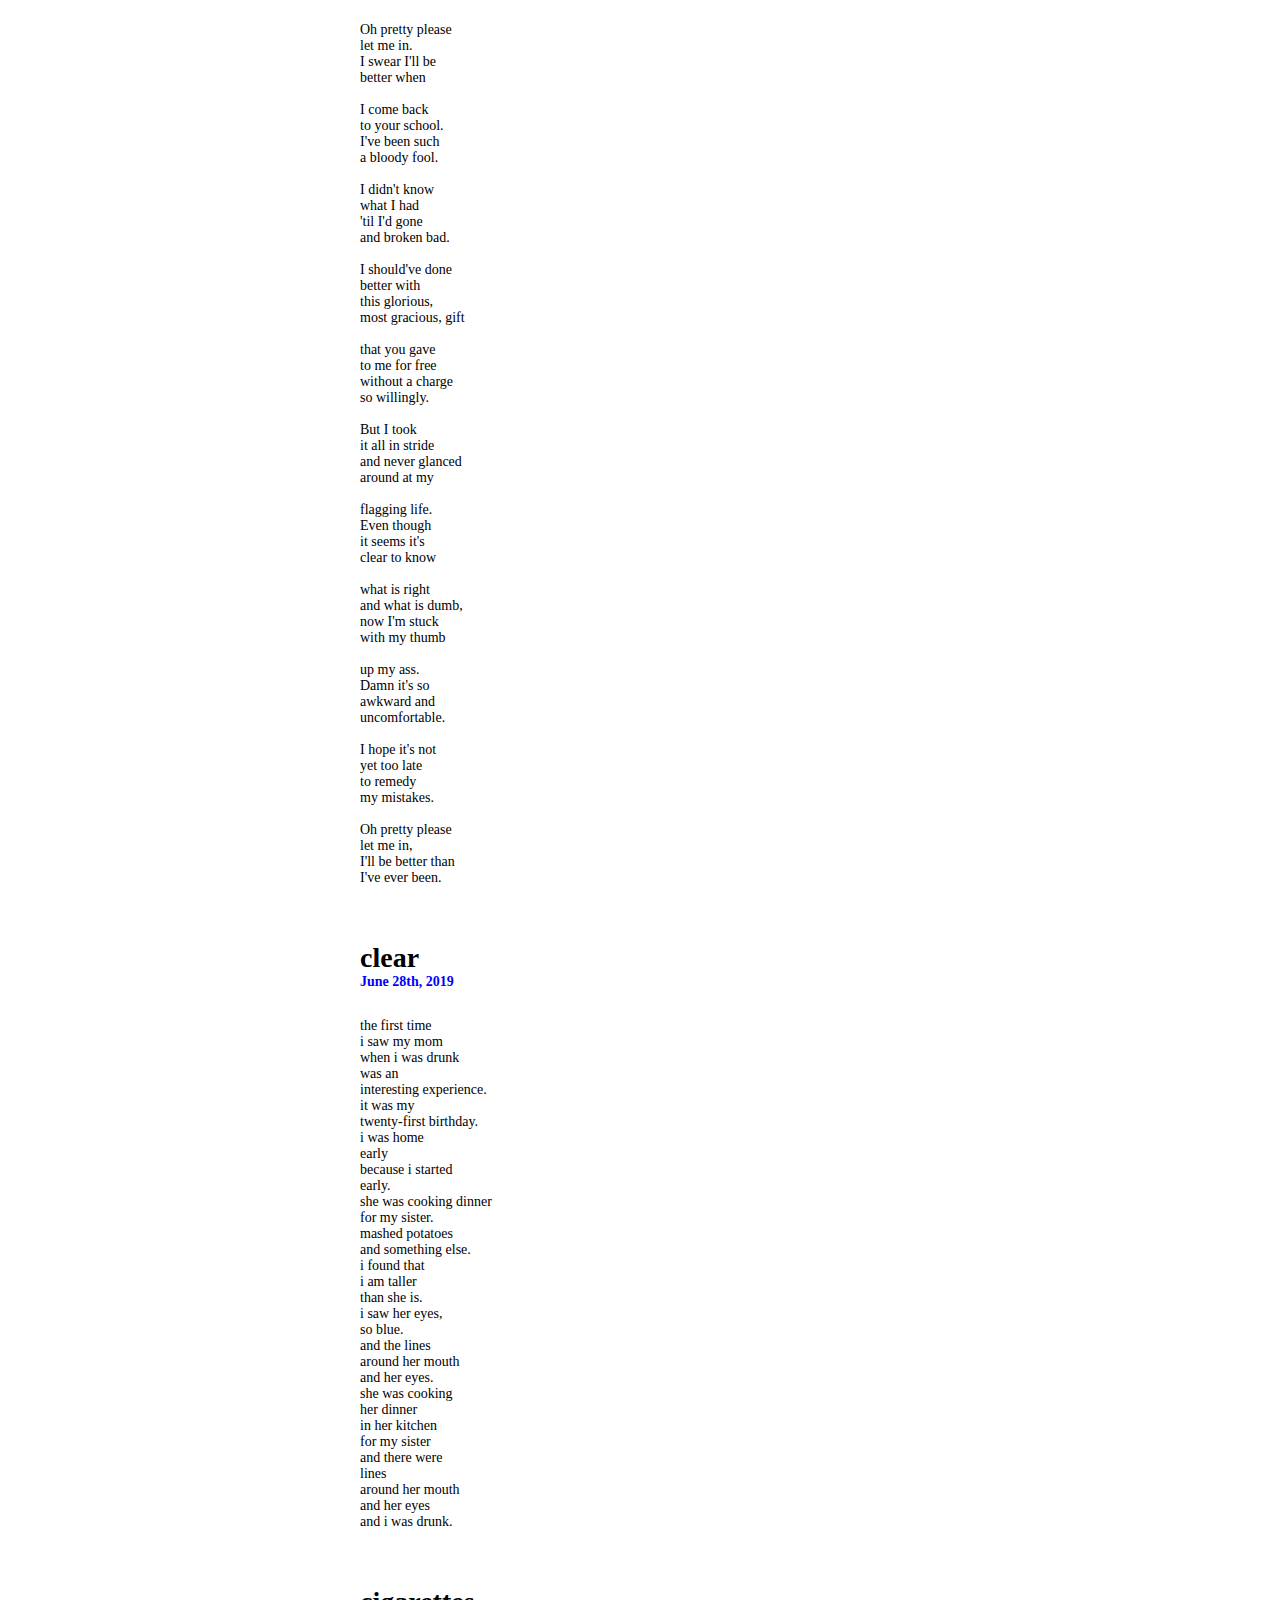
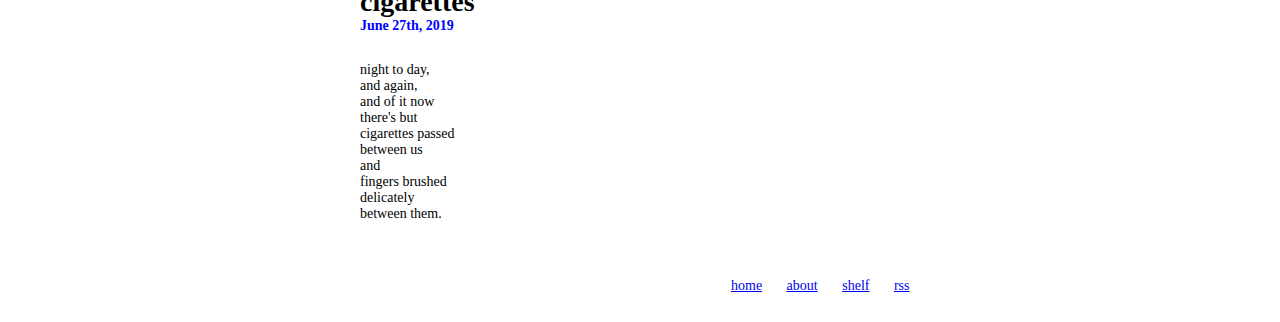
==== commit d9af4e86: "Update ego killin'" ====
--- a/src/index.html
+++ b/src/index.html
@@ -24,10 +24,10 @@
 On occasion thoughts flutter up from out of the whirling darkness. One such thought goes "to lose yourself, put your ego to death, realize the happy truth that you do not exist". Yet I'm sitting here with a billion "I"s in 200 words.  I couldn't be further off target. But how could self-reflection proceed without an "I"? Maybe that's the question. And I'm dumped back in, spinning swirling, caught again.
       </p>
       <p>
-Show me the mystery goddamnit! I read, write, exercise, code, booze, binge, bone, banter, always looking for the promised land. Nirvana in a beer bottle, Elysium coffee grounds, frauds exposed by glut guts and stained teeth. Immediacy and the moment always coming back when the glass is empty or the last page is turned. The clock strikes midnight and the day is done. Living in the next moment, cranky in this one. All cranks fear their soul is dead, and that's the truth. Drunks, addicts, and me, a little bit of everything, searching and dying with every moment passed.
-      </p>
-      <p>
-I'm just an interface, a set of actions, a mud ball of interactions. A 3D plane in 4D space tracing out lines, events, hollow inside. A grand declaration, but static and meaningless. A shape in the clouds. In my head there's thoughts and feelings and doubts and wonder, but that's probably just a great illusion. It <em>feels</em> gray and bleak and black and doomed, but it's not. There's a light on in here, I swear it, I know it. I cogito and I feel, I think. But what happens when you destroy yourself to be your best self? One day soon I'll meet mine at high noon, and I guess we'll see who comes back and who's better off. Ego-killing seems a dirty business and I'm not sure I'd prescribe it. I know some genuinely beautiful, happy people. Let them live I say.
+Show me the mystery goddamnit! I read, write, exercise, code, booze, binge, bone, banter, always looking for the promised land. Nirvana in a beer bottle, Elysian coffee grounds, frauds exposed by glut guts and stained teeth. Immediacy and a moment cashed out as an empty glass and a valediction. The clock strikes midnight and the day is done. Living tomorrow, cranky today. All cranks fear their soul is dead, and that's the truth. Drunks, addicts, and me, a little bit of everything, searching and dying with every moment passed.
+      </p>
+      <p>
+I'm just an interface, a set of actions, a mud ball of interactions. A 3D plane in 4D space tracing out lines, events, hollow inside. A grand declaration, but static and meaningless. A shape in the clouds. In my head there's thoughts and feelings and doubts and wonder, but that's probably just a great illusion. It <em>feels</em> gray bleak black doomed, but it's not. There's a light on in here, I swear it, I know it. I cogito and I feel, I think. But what happens when you destroy yourself to be your best self? One day soon I'll meet mine at high noon, and I guess we'll see who comes back and who's better off. Ego-killing seems a dirty business and I'm not sure I'd prescribe it. I know some genuinely beautiful, happy people. Let them live I say.
       </p>
     </header>
 
@@ -258,7 +258,7 @@
   <nav>
     <a href="#top">home</a>
     <a href="/about">about</a>
-    <a href="/shelf">shelf</a>
+    <a href="/shelf.html">shelf</a>
     <a href="/rss">rss</a>
   </nav>
 </body>
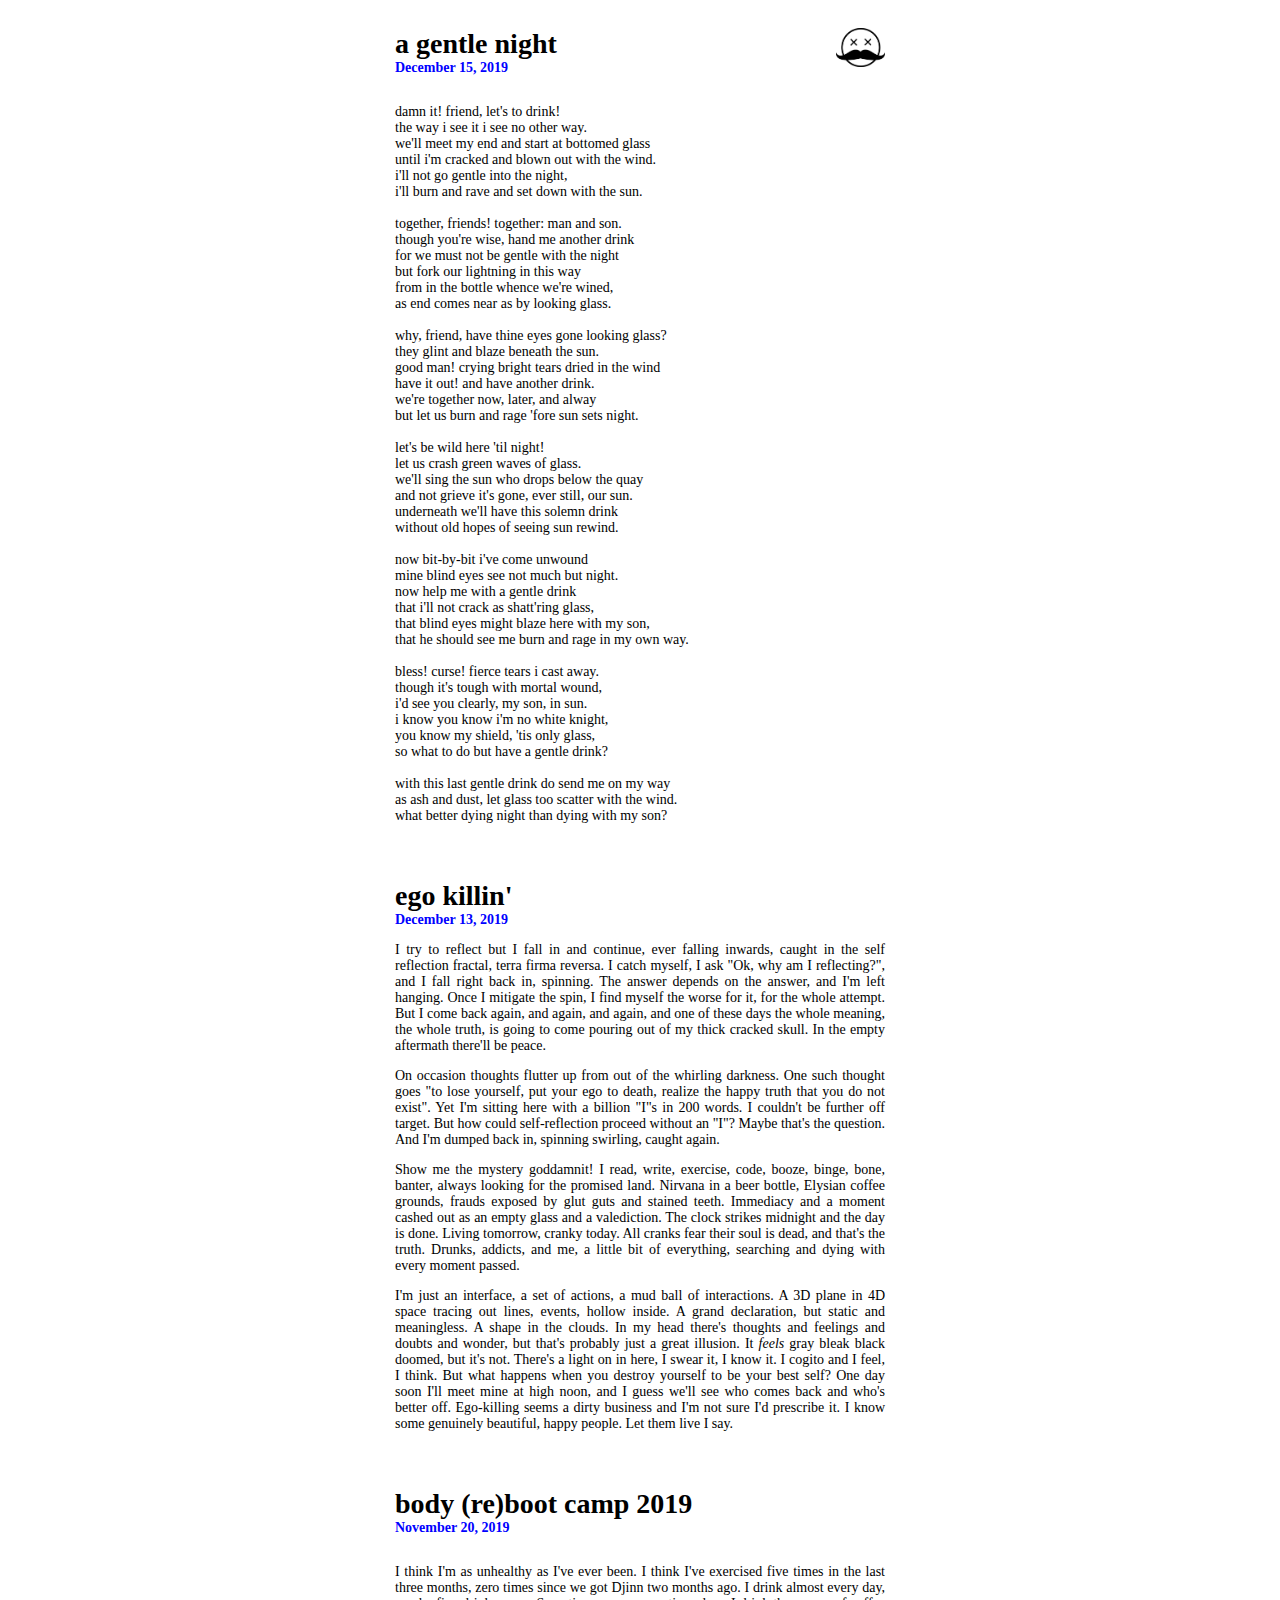
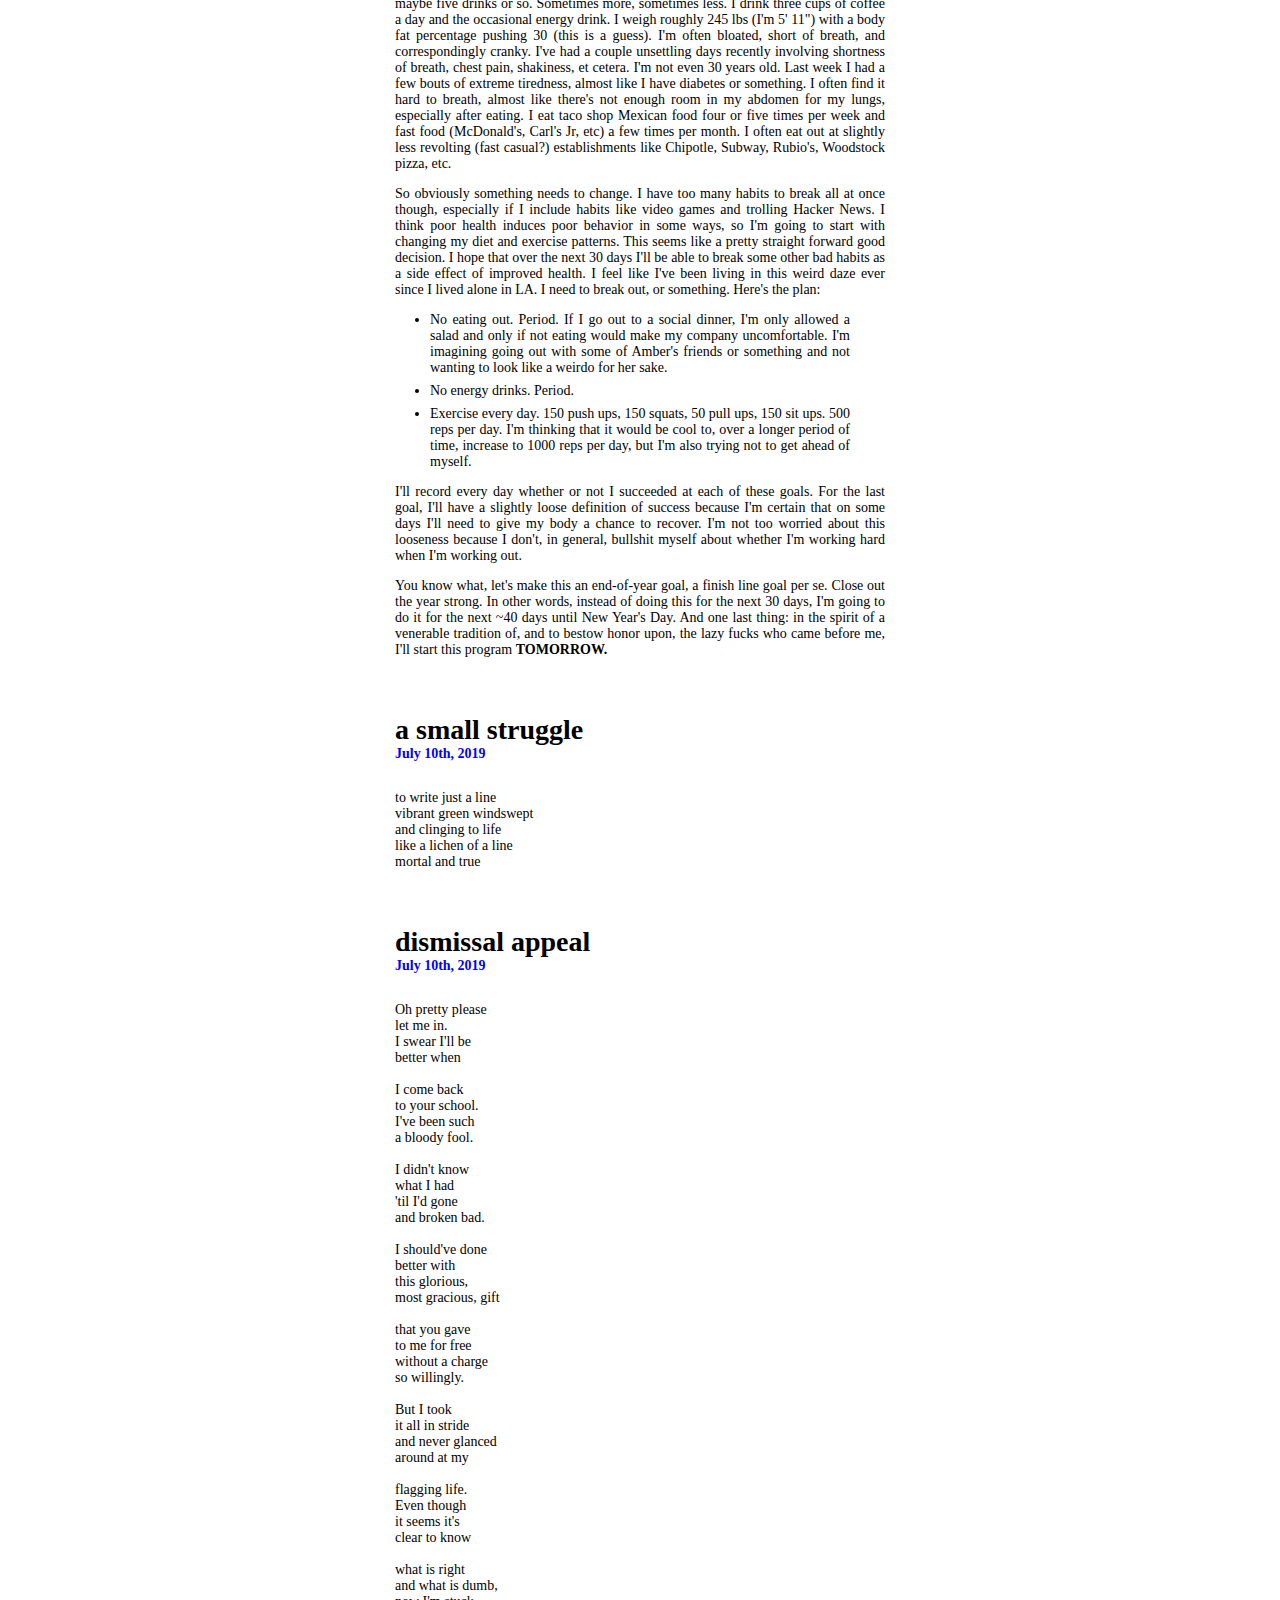
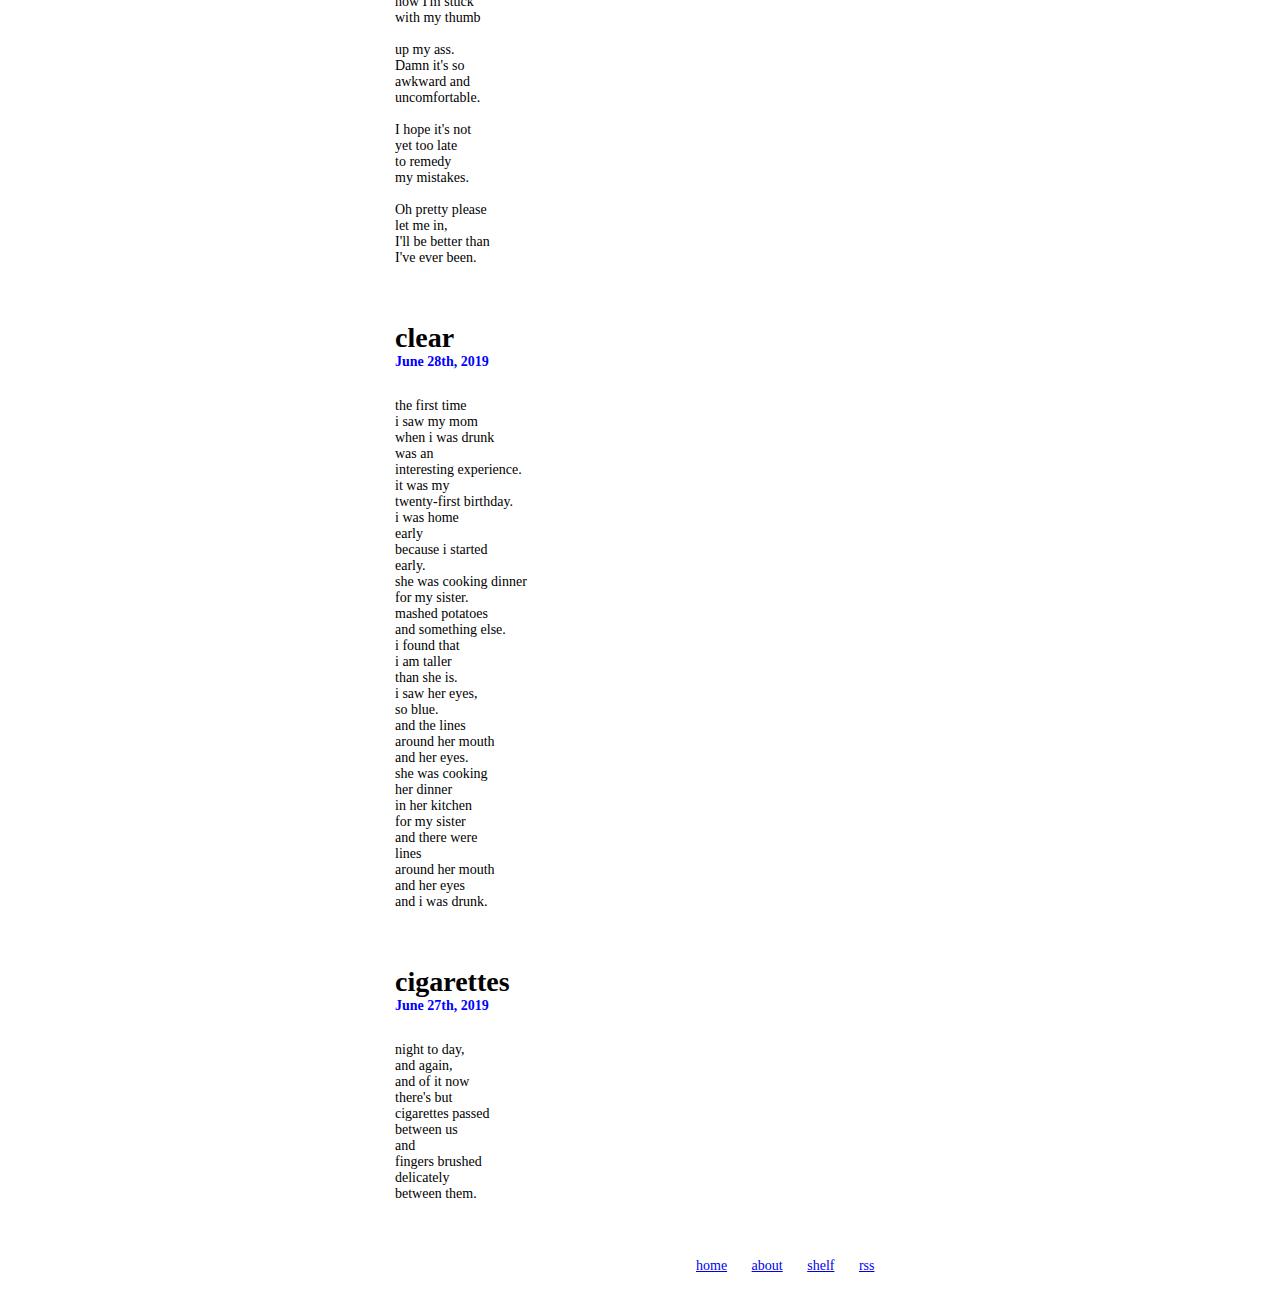
==== commit 34e9b410: "Add a gentle night" ====
--- a/src/index.html
+++ b/src/index.html
@@ -7,6 +7,65 @@
 </head>
 <body id="top">
   <a href="/"><img id="top-icon" src="images/moustache.png" /></a>
+  <article id="clear" class="poem">
+    <header>
+      <h1 class="title">
+        a gentle night
+      </h1>
+
+      <h4 class="posted-date">
+         <time datetime="2019-12-15">December 15, 2019</time>
+      </h4>
+    </header>
+    <p>
+      damn it! friend, let's to drink!<br>
+      the way i see it i see no other way.<br>
+      we'll meet my end and start at bottomed glass<br>
+      until i'm cracked and blown out with the wind.<br>
+      i'll not go gentle into the night,<br>
+      i'll burn and rave and set down with the sun.<br><br>
+
+      together, friends! together: man and son.<br>
+      though you're wise, hand me another drink<br>
+      for we must not be gentle with the night<br>
+      but fork our lightning in this way<br>
+      from in the bottle whence we're wined,<br>
+      as end comes near as by looking glass.<br><br>
+
+      why, friend, have thine eyes gone looking glass?<br>
+      they glint and blaze beneath the sun.<br>
+      good man! crying bright tears dried in the wind<br>
+      have it out! and have another drink.<br>
+      we're together now, later, and alway<br>
+      but let us burn and rage 'fore sun sets night.<br><br>
+
+      let's be wild here 'til night!<br>
+      let us crash green waves of glass.<br>
+      we'll sing the sun who drops below the quay<br>
+      and not grieve it's gone, ever still, our sun.<br>
+      underneath we'll have this solemn drink<br>
+      without old hopes of seeing sun rewind.<br><br>
+
+      now bit-by-bit i've come unwound<br>
+      mine blind eyes see not much but night.<br>
+      now help me with a gentle drink<br>
+      that i'll not crack as shatt'ring glass,<br>
+      that blind eyes might blaze here with my son,<br>
+      that he should see me burn and rage in my own way.<br><br>
+
+      bless! curse! fierce tears i cast away.<br>
+      though it's tough with mortal wound,<br>
+      i'd see you clearly, my son, in sun.<br>
+      i know you know i'm no white knight,<br>
+      you know my shield, 'tis only glass,<br>
+      so what to do but have a gentle drink?<br><br>
+
+      with this last gentle drink do send me on my way<br>
+      as ash and dust, let glass too scatter with the wind.<br>
+      what better dying night than dying with my son?
+    </p>
+
+  </article>
   <article id="clear" class="reflection">
     <header>
       <h1 class="title">
@@ -18,7 +77,7 @@
       </h4>
 
       <p>
-I try to reflect but I fall in and continue, ever falling inwards, caught in the self reflection fractal, terra firma reversa. I catch myself, I ask "Ok, why am I reflecting?", and I fall right back in, spinning. The answer depends on the answer, and I'm left hanging. When I do manage to mitigate the spin, I find myself the worse for it, for the whole attempt. But I come back again, and again, and again, and one of these days the whole meaning, the whole truth, is going to come pouring out of my thick cracked skull. In the empty aftermath there'll be peace.
+I try to reflect but I fall in and continue, ever falling inwards, caught in the self reflection fractal, terra firma reversa. I catch myself, I ask "Ok, why am I reflecting?", and I fall right back in, spinning. The answer depends on the answer, and I'm left hanging. Once I mitigate the spin, I find myself the worse for it, for the whole attempt. But I come back again, and again, and again, and one of these days the whole meaning, the whole truth, is going to come pouring out of my thick cracked skull. In the empty aftermath there'll be peace.
       </p>
       <p>
 On occasion thoughts flutter up from out of the whirling darkness. One such thought goes "to lose yourself, put your ego to death, realize the happy truth that you do not exist". Yet I'm sitting here with a billion "I"s in 200 words.  I couldn't be further off target. But how could self-reflection proceed without an "I"? Maybe that's the question. And I'm dumped back in, spinning swirling, caught again.
--- a/src/index.css
+++ b/src/index.css
@@ -17,7 +17,7 @@
   font-size: 14px;
   font-family: Avenir;
   margin: auto;
-  max-width: 40em;
+  max-width: 35em;
   padding: 2em 2em 2em 2em;
 }
 
